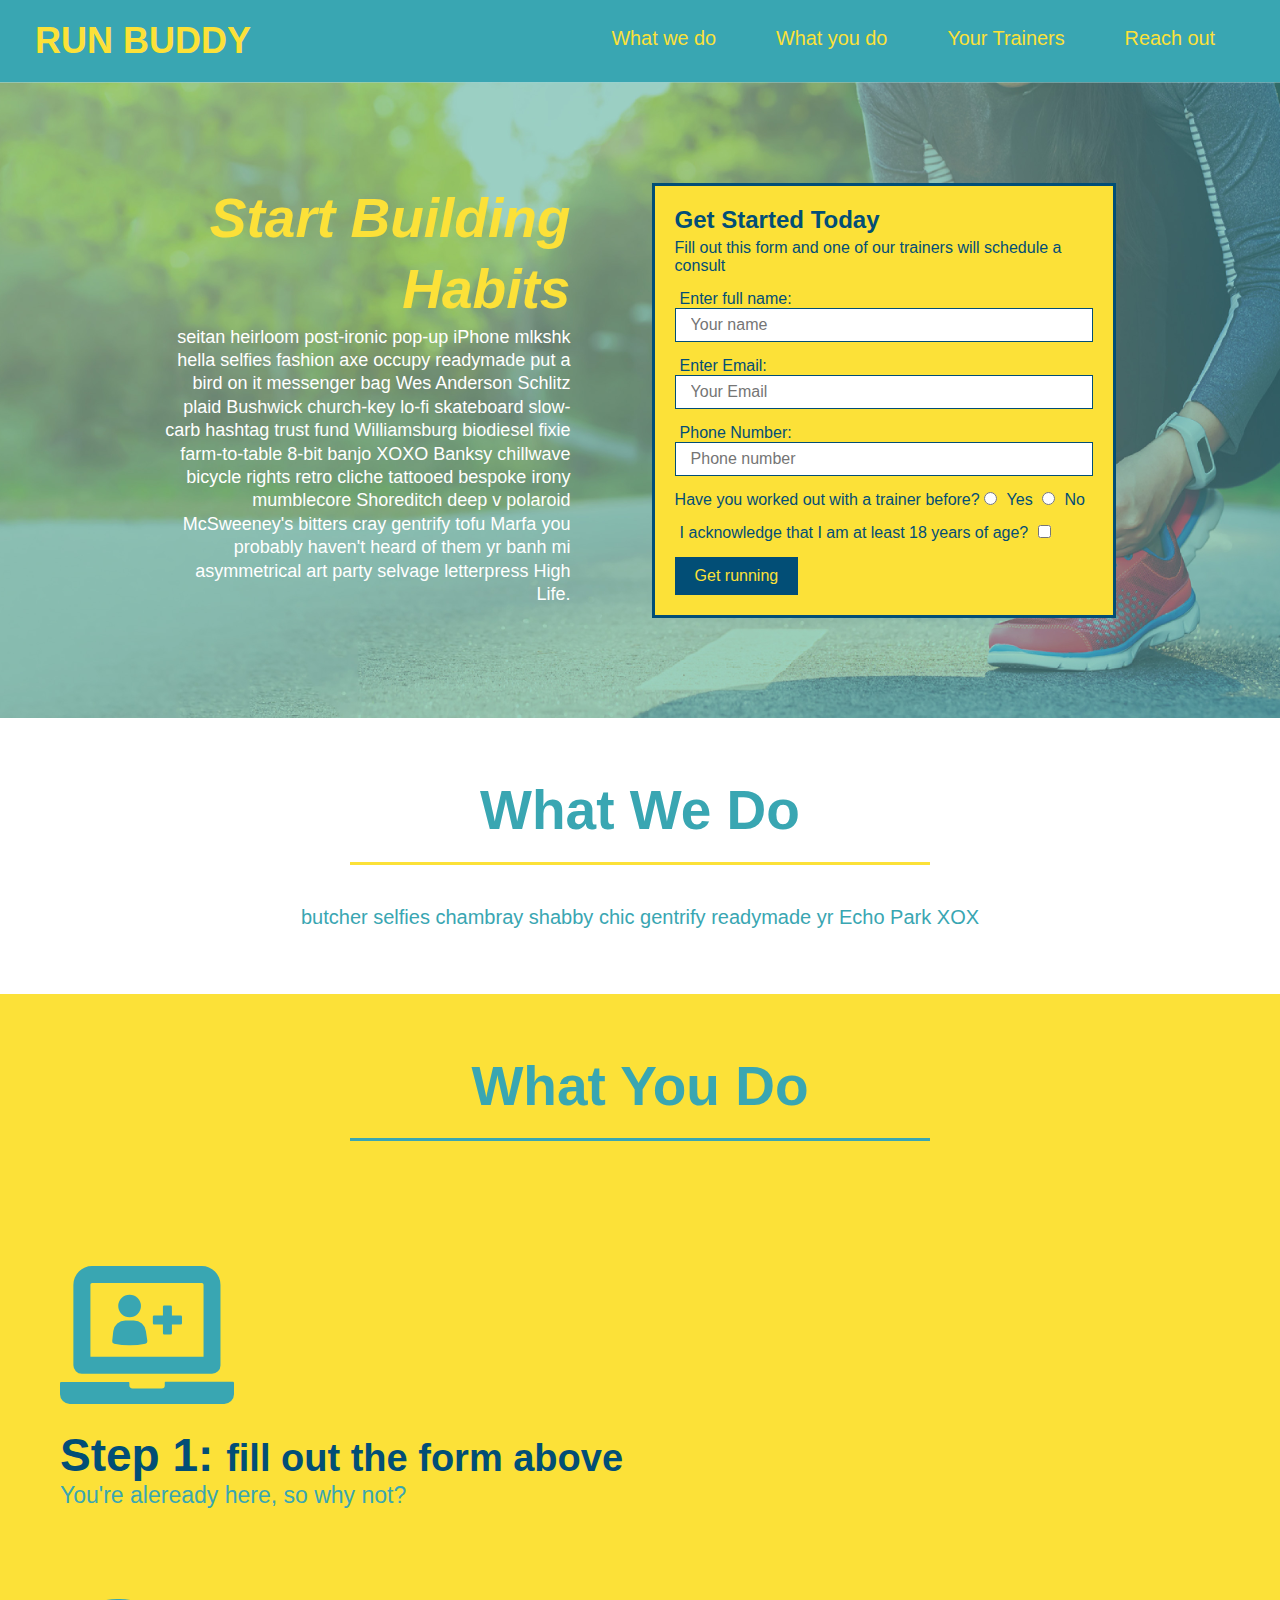
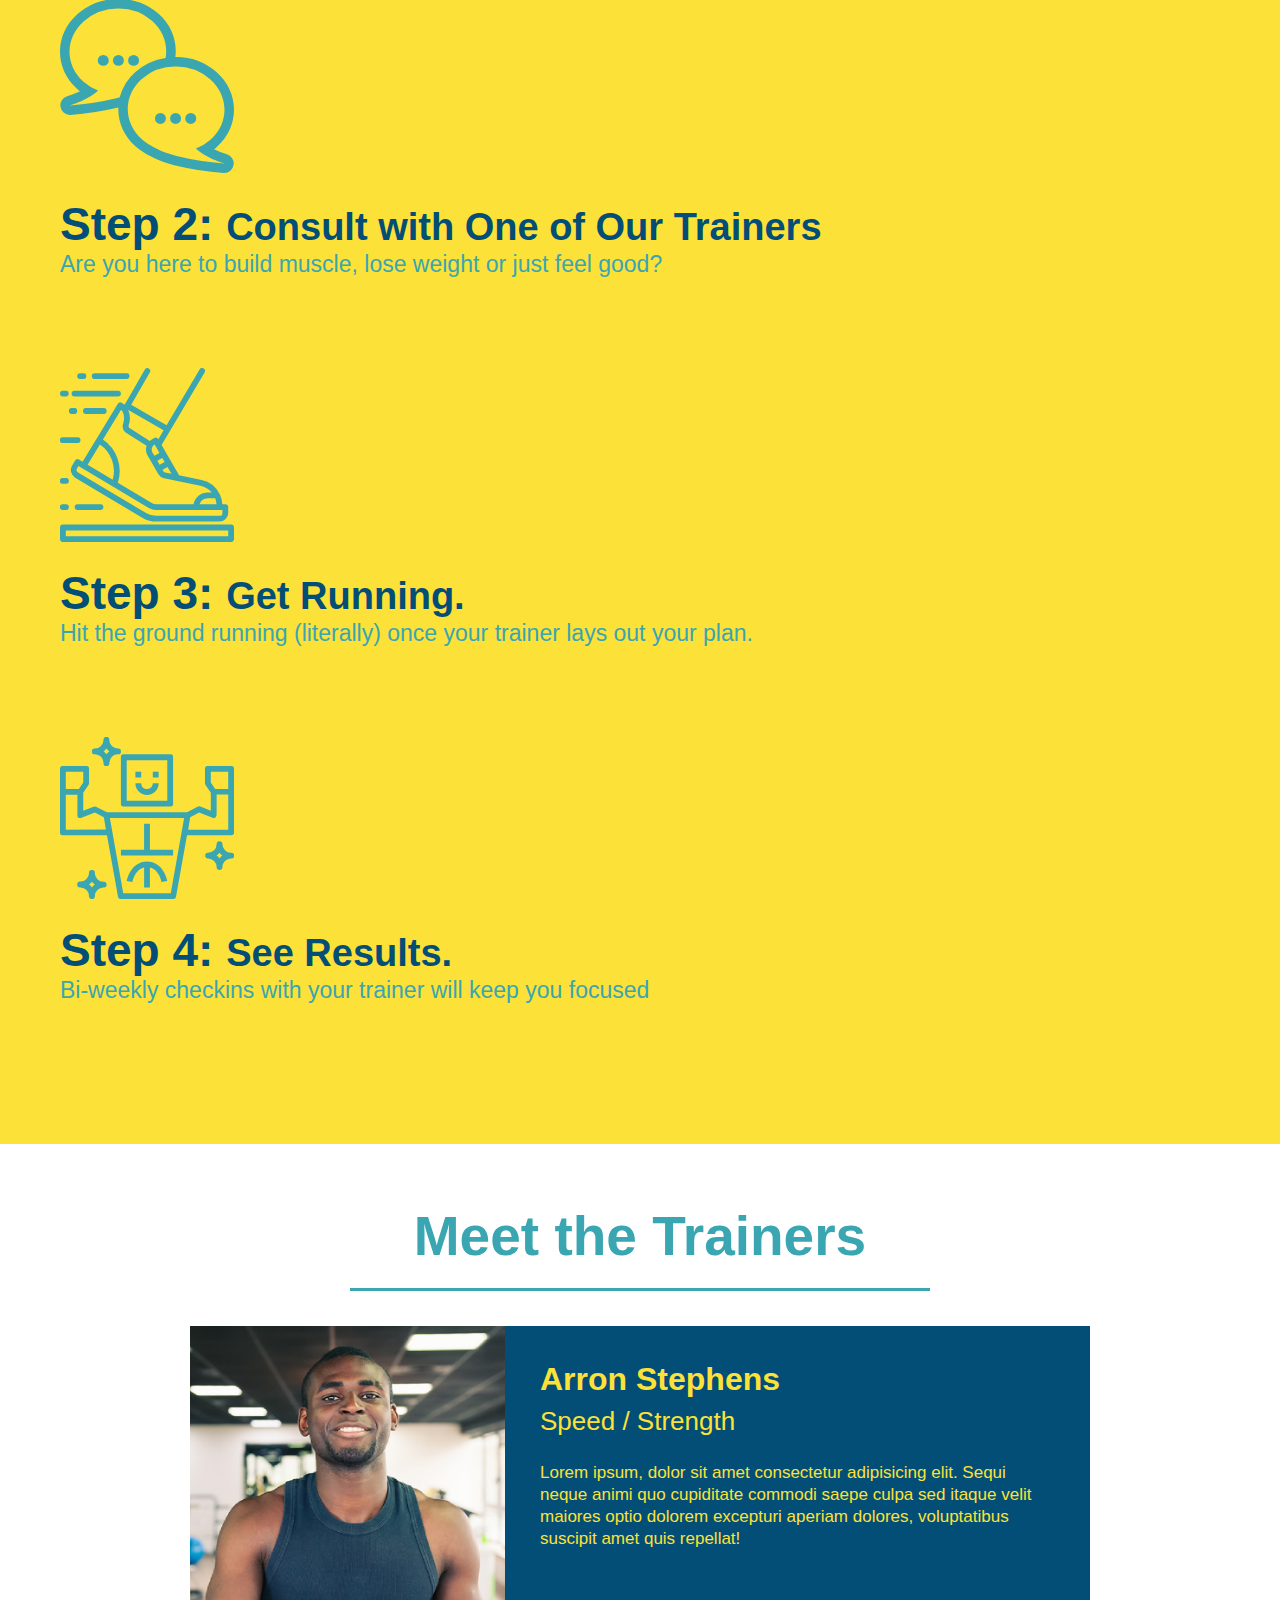
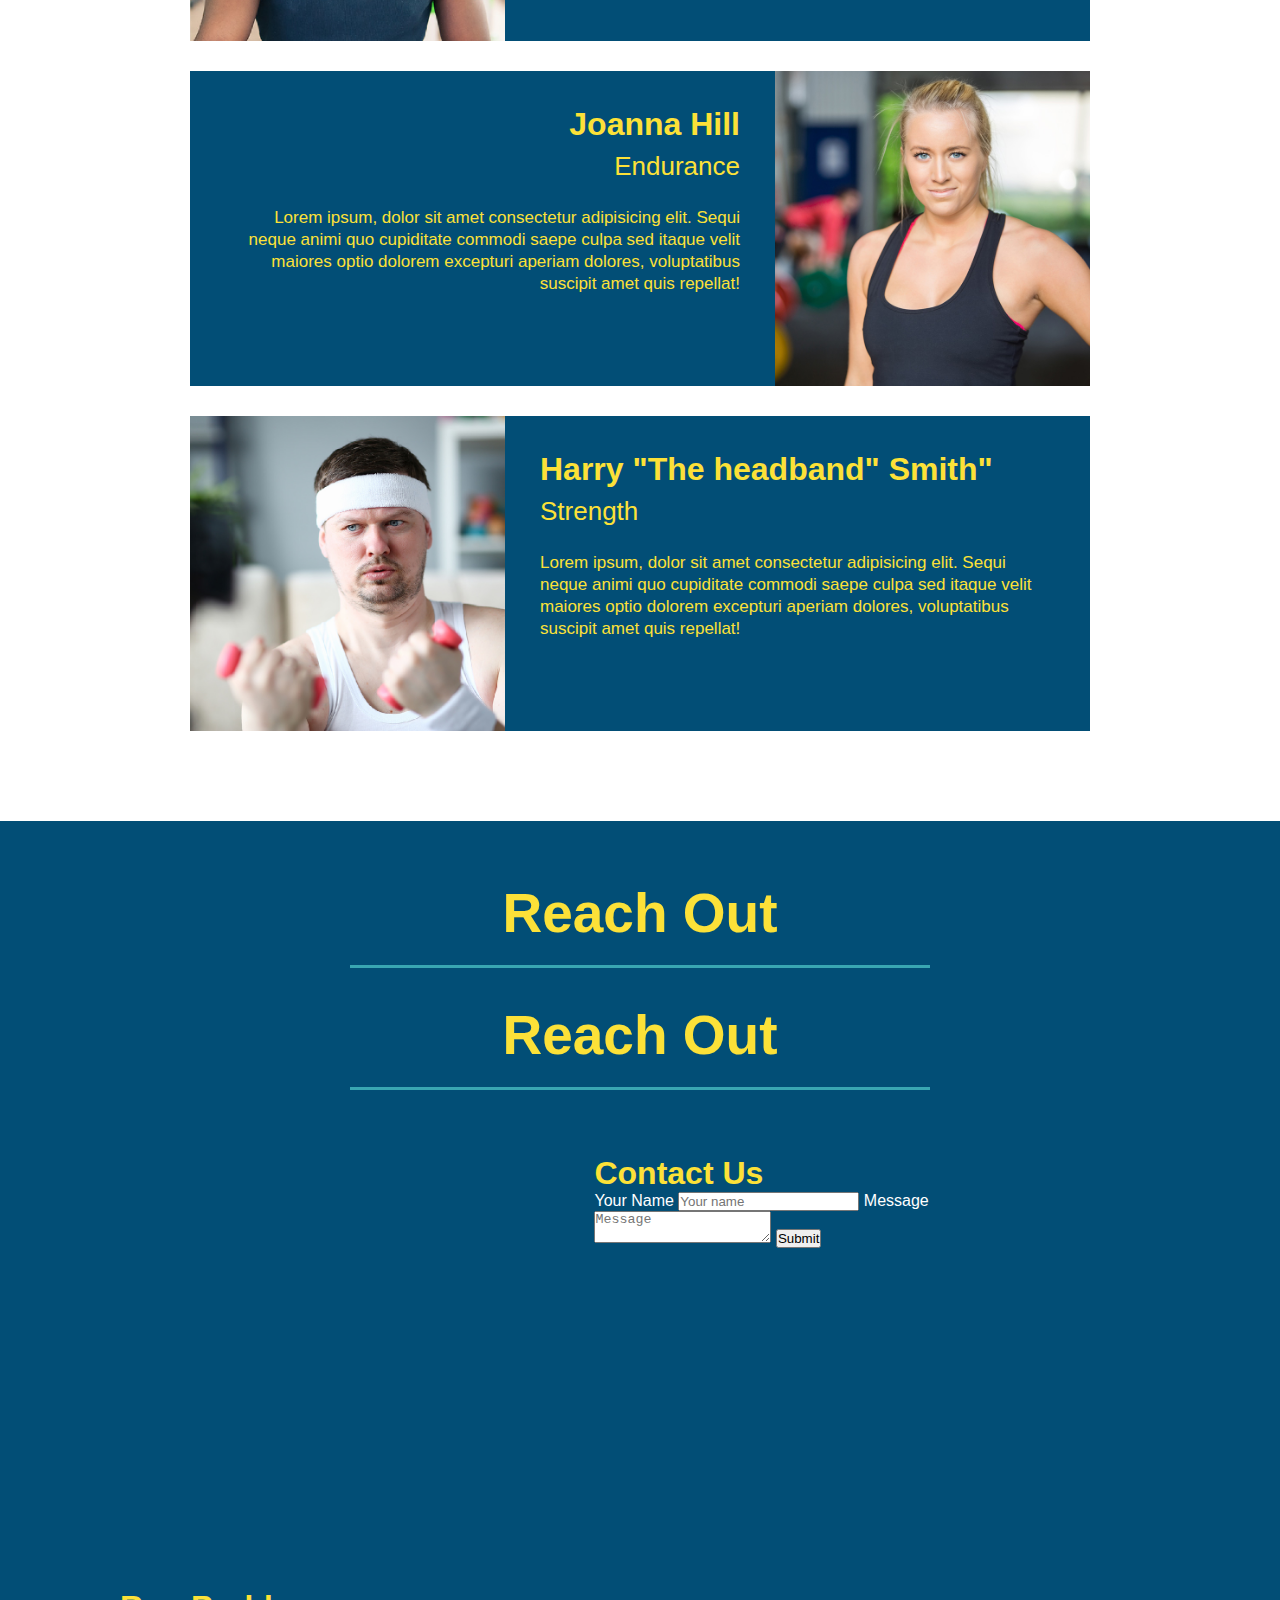
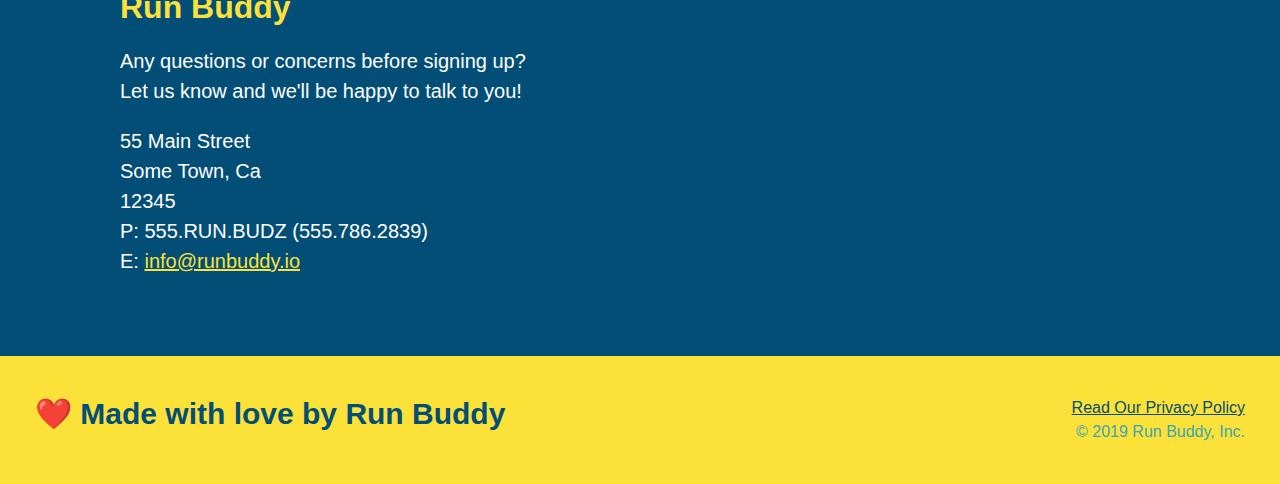
==== index.html @ fe04264c "center titles" ====
<!DOCTYPE html>
<html lang="en">

<head>
    <meta charset="UTF-8" />
    <title>Run Buddy</title>
    <link rel="stylesheet" href="./assets/css/style.css">
</head>

<body>
    <header>
        <h1>
            <a href="/">RUN BUDDY</a>
        </h1>
        <nav>
            <ul>
                <li>
                    <a href="#what-we-do">What we do</a>
                </li>
                <li>
                    <a href="#what-you-do">What you do</a>
                </li>
                <li>
                    <a href="#your-trainers">Your Trainers</a>
                </li>
                <li>
                    <a href="#reach-out">Reach out</a>
                </li>
            </ul>
        </nav>
    </header>

    <section class="hero">
        <!--Hero/Jumbotron-->
        <div class="hero-cta">
            <h2>Start Building Habits</h2>
            <p>
                seitan heirloom post-ironic pop-up iPhone mlkshk hella selfies fashion axe occupy readymade put a bird
                on it messenger bag Wes Anderson Schlitz plaid Bushwick church-key lo-fi skateboard slow-carb hashtag
                trust fund Williamsburg biodiesel fixie farm-to-table 8-bit banjo XOXO Banksy chillwave bicycle rights
                retro cliche tattooed bespoke irony mumblecore Shoreditch deep v polaroid McSweeney's bitters cray
                gentrify tofu Marfa you probably haven't heard of them yr banh mi asymmetrical art party selvage
                letterpress High Life.
            </p>
        </div>

        <div class="hero-form">
            <h3>Get Started Today</h3>
            <p>Fill out this form and one of our trainers will schedule a consult</p>
            <form>
                <label for="name">Enter full name:</label>
                <input type="text" placeholder="Your name" name="name" id="name" class="form-input" />
                <label for="email">Enter Email:</label>
                <input type="email" placeholder="Your Email" name="email" id="email" class="form-input" />
                <label for="phone">Phone Number:</label>
                <input type="tel" placeholder="Phone number" name="phone" id="phone" class="form-input" />
                <p>
                    Have you worked out with a trainer before?
                    <input type="radio" name="trainer-confirm" id="trainer-yes" />
                    <label for="trainer-yes">Yes</label>
                    <input type="radio" name="trainer-confirm" id="trainer-no">
                    <label for="trainer-no">No</label>
                </p>
                <p>
                    <label for="checkbox">I acknowledge that I am at least 18 years of age?</label>
                    <input type="checkbox" name="age-confirm" id="checkbox">
                </p>
                <button type="submit">Get running</button>
            </form>
        </div>
    </section>
    <!--end hero-->

    <section id="what-we-do" class="intro">
        <div class="flex-row">
            <h2 class="section-title primary-border">
                What We Do
            </h2>
        </div>
        <div class="flex-row">
            <p>
                butcher selfies chambray shabby chic gentrify readymade yr Echo Park XOX
            </p>
        </div>
    </section>

    <section id="what-you-do" class="steps">
        <div class="flex-row">
            <h2 class="section-title secondary-border">
                What You Do
            </h2>
        </div>
        <div>
            <!--insert image-->
            <img src="./assets/images/step-1.svg" alt="">
            <h3>Step 1: <span>fill out the form above</span></h3>
            <p>You're aleready here, so why not?</p>
        </div>

        <div>
            <img src="./assets/images/step-2.svg" alt="">
            <h3>Step 2: <span>Consult with One of Our Trainers</span></h3>
            <p>Are you here to build muscle, lose weight or just feel good?</p>
        </div>

        <div>
            <img src="./assets/images/step-3.svg" alt="">
            <h3>Step 3: <span>Get Running.</span></h3>
            <p>Hit the ground running (literally) once your trainer lays out your plan.</p>
        </div>

        <div>
            <img src="./assets/images/step-4.svg" alt="">
            <h3>Step 4: <span>See Results.</span></h3>
            <p>Bi-weekly checkins with your trainer will keep you focused</p>
        </div>
    </section>

    <section id="your-trainers" class="trainers">
        <div class="flex-row">
            <h2 class="section-title primary border">
                Meet the Trainers
            </h2>
        </div>

        <article class="trainer">
            <img src="./assets/images/trainer-1.jpg" alt="Arron Stephens in his workout">
            <div class="trainer-bio text-left">
                <h3>Arron Stephens</h3>
                <h4>Speed / Strength</h4>
                <p>
                    Lorem ipsum, dolor sit amet consectetur adipisicing elit. Sequi neque animi quo cupiditate commodi
                    saepe culpa sed
                    itaque velit maiores optio dolorem excepturi aperiam dolores, voluptatibus suscipit amet quis
                    repellat!
                </p>
            </div>
        </article>

        <article class="trainer">
            <div class="trainer-bio text-right">
                <h3>Joanna Hill</h3>
                <h4>Endurance</h4>
                <p>
                    Lorem ipsum, dolor sit amet consectetur adipisicing elit. Sequi neque animi quo cupiditate commodi
                    saepe culpa sed
                    itaque velit maiores optio dolorem excepturi aperiam dolores, voluptatibus suscipit amet quis
                    repellat!
                </p>
            </div>
            <img src="./assets/images/trainer-2.jpg" alt="Joanna Gill cooling of after workout">
        </article>

        <article class="trainer">
            <img src="./assets/images/trainer-3.jpg"
                alt="Harry Smith wearing a headband and comically small pink weight">
            <div class="trainer-bio text-left">
                <h3>Harry "The headband" Smith"</h3>
                <h4>Strength</h4>
                <p>
                    Lorem ipsum, dolor sit amet consectetur adipisicing elit. Sequi neque animi quo cupiditate
                    commodi
                    saepe culpa sed
                    itaque velit maiores optio dolorem excepturi aperiam dolores, voluptatibus suscipit amet quis
                    repellat!
                </p>
            </div>
        </article>
    </section>

    <section id="reach-out" class="contact">
        <div class="flex-row">
            <h2 class="section-title secondary-border">
                Reach Out
            </h2>
        </div>
        <h2 class="section-title secondary-border">
            Reach Out
        </h2>
        <div class="contact-info">
            <div>
                <iframe
                    src="https://www.google.com/maps/embed?pb=!1m18!1m12!1m3!1d92212.22225716332!2d-79.7192319021561!3d43.75973925792595!2m3!1f0!2f0!3f0!3m2!1i1024!2i768!4f13.1!3m3!1m2!1s0x882b3de423425cf1%3A0x78ed4319f3c32f8a!2sBramalea%20City%20Centre!5e0!3m2!1sen!2sca!4v1645462551527!5m2!1sen!2sca"
                    width="600" height="450" style="border:0;" allowfullscreen="" loading="lazy"></iframe>
            </div>
            <div>
                <h3>Contact Us</h3>
                <form>
                    <label for="contact-name">Your Name</label>
                    <input type="text" id="contact-name" placeholder="Your name">
                    <label for="contact-message">Message</label>
                    <textarea type="text" id="contact-message" placeholder="Message"></textarea>
                    <button type="submit">Submit</button>
                </form>
            </div>

            <div class="contact-info">
                <h3>Run Buddy</h3>
                <p>
                    Any questions or concerns before signing up?
                    <br />
                    Let us know and we'll be happy to talk to you!
                </p>
                <address>
                    55 Main Street <br />
                    Some Town, Ca <br />
                    12345 <br />
                    P: 555.RUN.BUDZ (555.786.2839) <br />
                    E: <a href="mailto:info@runbuddy.io">info@runbuddy.io</a>
                </address>
            </div>
        </div>
    </section>

    <footer>
        <h2>❤️ Made with love by Run Buddy</h2>
        <div>
            <a href="./privacy-policy.html">Read Our Privacy Policy</a><br />
            &copy; 2019 Run Buddy, Inc.
        </div>
    </footer>
</body>

</html>
---- assets/css/style.css ----
* {
    margin: 0;
    padding: 0;
    box-sizing: border-box;
}
body {
    color:#39a6b2;
    font-family: Helvetica, Arial, sans-serif;
}
/* apply styles to <header> */

header {
    padding: 20px 35px;
    background-color: #39a6b2;
    display: flex;
    justify-content: space-between;
    flex-wrap: wrap;
}

header h1 {
    font-weight: bold;
    font-size: 36px;
    color: #fce138;
    margin: 0;
}

header a {
    text-decoration:none;
    color: #fce138 ;
}

header nav {
    margin: 7px 0 ;
}

header nav ul {
    display: flex;
    flex-wrap: wrap;
    justify-content: space-between;
    align-items: center;
    list-style: none;
}

header nav ul li a {
    margin: 0 30px;
    font-weight: lighter;
    font-size: 1.55vw
}

footer {
    background-color: #fce138;
    width: 100%;
    padding: 40px 35px;
    display: flex;
    justify-content: space-between;
    flex-wrap: wrap;
}

footer h2 {
    color: #024e76;
    font-size: 30px;
    margin: 0;
}

footer div {
    line-height: 1.5;
    text-align: right;
}

footer a {
    color: #024e76
}

section {
    padding: 60px;
}

/* hero style start*/

.hero {
    background-image: url("../images/hero-bg.jpg");
    background-size: cover;
    background-position: center;
    display: flex;
    justify-content: center;
    flex-wrap: wrap;
}

/* hero style end*/
.hero-cta {
    width: 35%;
    text-align: right;
    margin: 3.5%;
    color: #fff;
    font-size: 18px;
    line-height: 1.3;
}

.hero-cta h2 {
    font-style: italic;
    font-size: 55px;
    color: #fce138;
}

.hero-form {
    background-color: #fce138;
    padding: 20px;
    color: #024e76;
    border: solid 3px #024e76;
    width: 40%;
    margin: 3.5%;
}

.hero-form h3 {
    font-size: 24px;
    margin: 0px;
}

.hero-form p {
    margin: 5px 0 15px 0;
}

.form-input {
    border: 1px solid #024e76;
    display: block;
    padding: 7px 15px;
    font-size: 16px;
    color: #024e76;
    width: 100%;
    margin-bottom: 15px;
}

.hero-form label {
    margin: 0 5px;
}

.hero-form button {
    color: #fce138;
    background-color: #024e76;
    border: none;
    padding: 10px 20px;
    font-size: 16px;
}


.intro p {
    line-height: 1.7;
    color: #39a6b2;
    width: 80%;
    font-size: 20px;
    margin: 0 auto;
    text-align: center;
}

.steps {
    background: #fce138;
}

.section-title {
    font-size: 55px;
    border-bottom: 3px solid;
    padding-bottom: 20px;
    text-align: center;
    margin: 0 auto 35px auto;
    width: 50%;
}

.primary-border {
    border-color: #fce138;
}

.secondary-border {
    border-color: #39a6b2;
}

.steps div {
    margin-bottom: 80px;
}

.steps img {
    width: 15%;
    margin: 10px 0;
}

.steps h3 {
    color:#024e76;
    font-size: 46px;
    margin-top: 10px;
}

.steps p {
    color: #39a6b2;
    font-size: 23px;
}

.steps span {
    font-size: 38px
}

.trainers {
}

.trainer {
    width: 900px;
    margin: 0 auto 30px auto;
    background: #024e76;
    color: #fce138;
    overflow: auto;
}

.trainer img {
    width: 35%;
    float: left;
}

.trainer-bio {
    padding: 35px;
    float: left;
    width: 65%;
}

.text-left {
    text-align: left;
}

.text-right {
    text-align: right;
}

.trainer-bio h3 {
    font-size: 32px;
    margin-bottom: 8px;
}
.trainer-bio h4 {
    font-weight: lighter;
    font-size: 26px;
    margin-bottom: 25px;
}

.trainer-bio p {
    font-size: 17px;
    line-height: 1.3;
}

.contact {
    background: #024e76;
}

.contact h2 {
    color: #fce138;
}

.contact-info iframe {
    width: 400px;
    height: 400px;
}

.contact-info div {
   display: inline-block;
   width: 410px;
   color: white;
   margin: 30px 0 0 60px;
   vertical-align: top;
   text-align: left;
   
}

.contact-info h3 {
    color: #fce138;
    font-size: 32px;
}

.contact-info p, .contact-info address {
    line-height: 1.5;
    margin: 20px 0;
    font-size: 20px;
    font-style: normal;
}

.contact-info a {
    color: #fce138;
}

.flex-row {
    display: flex;
}
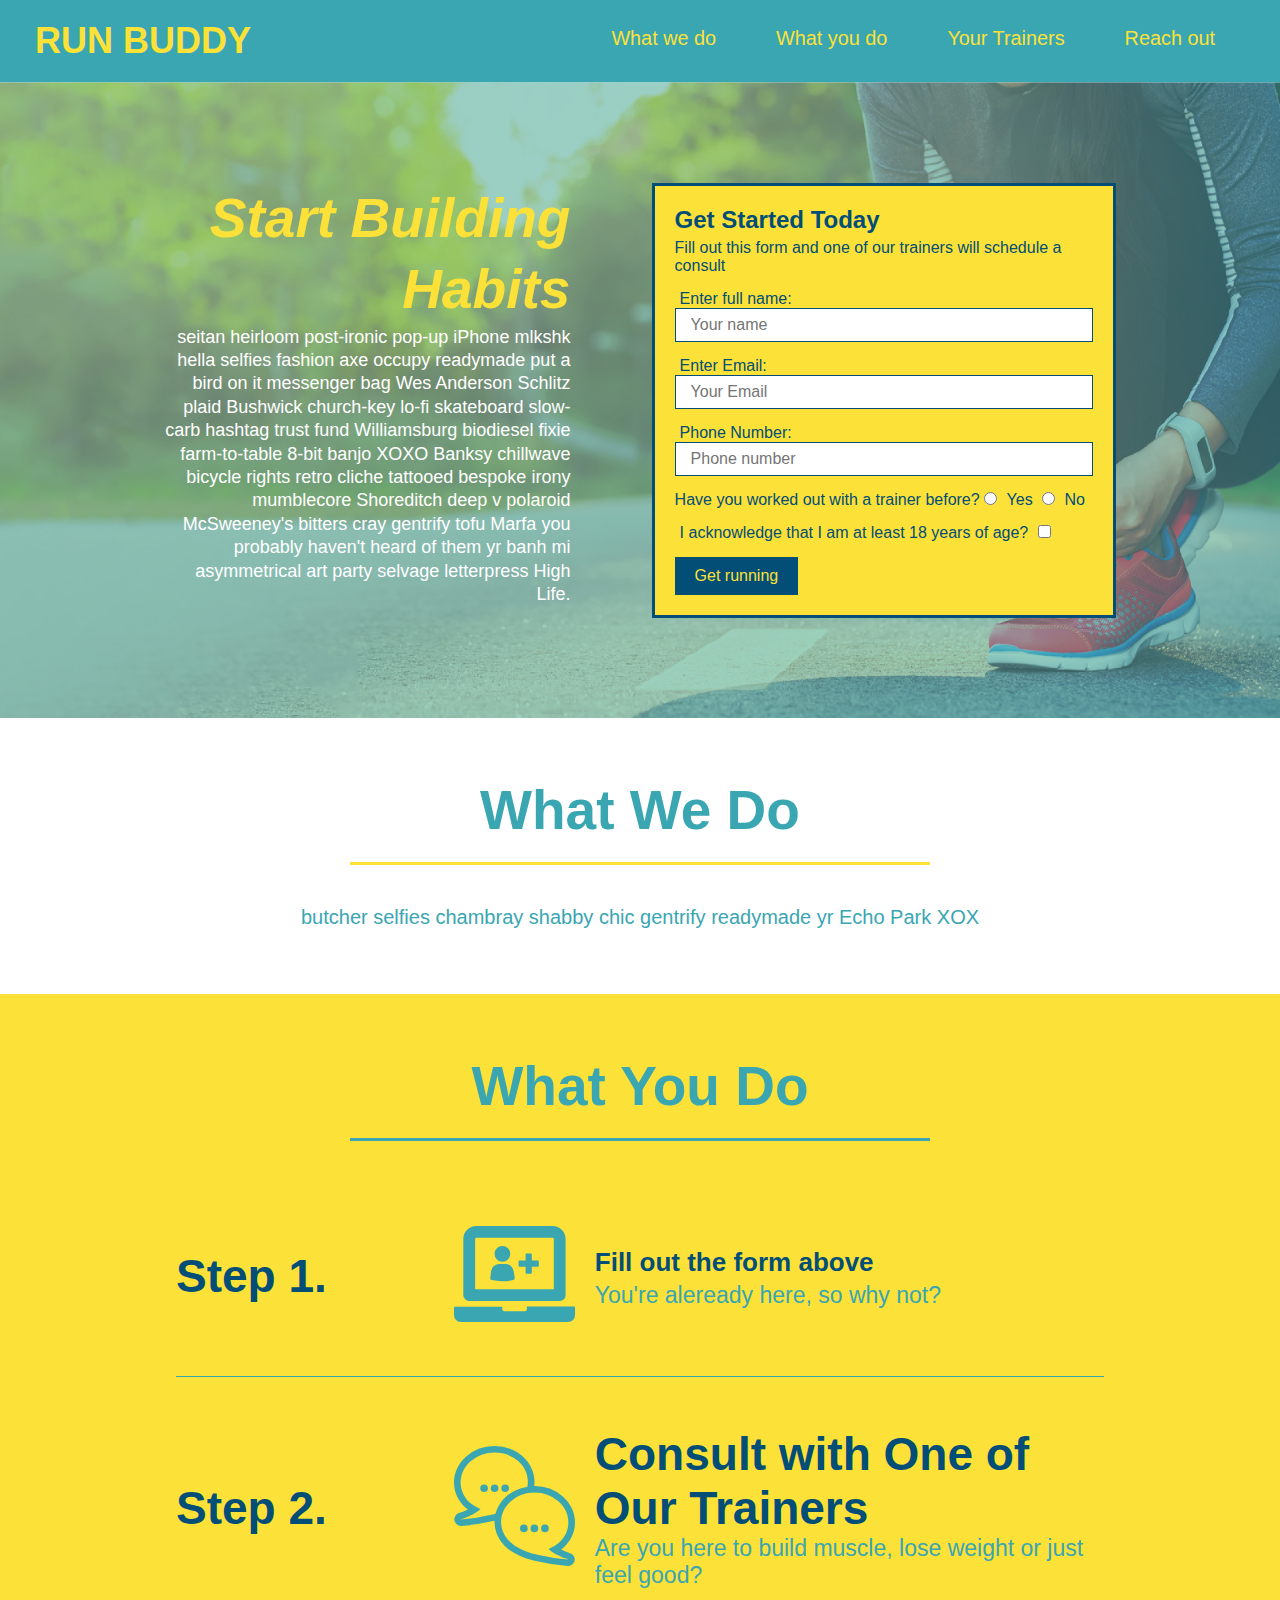
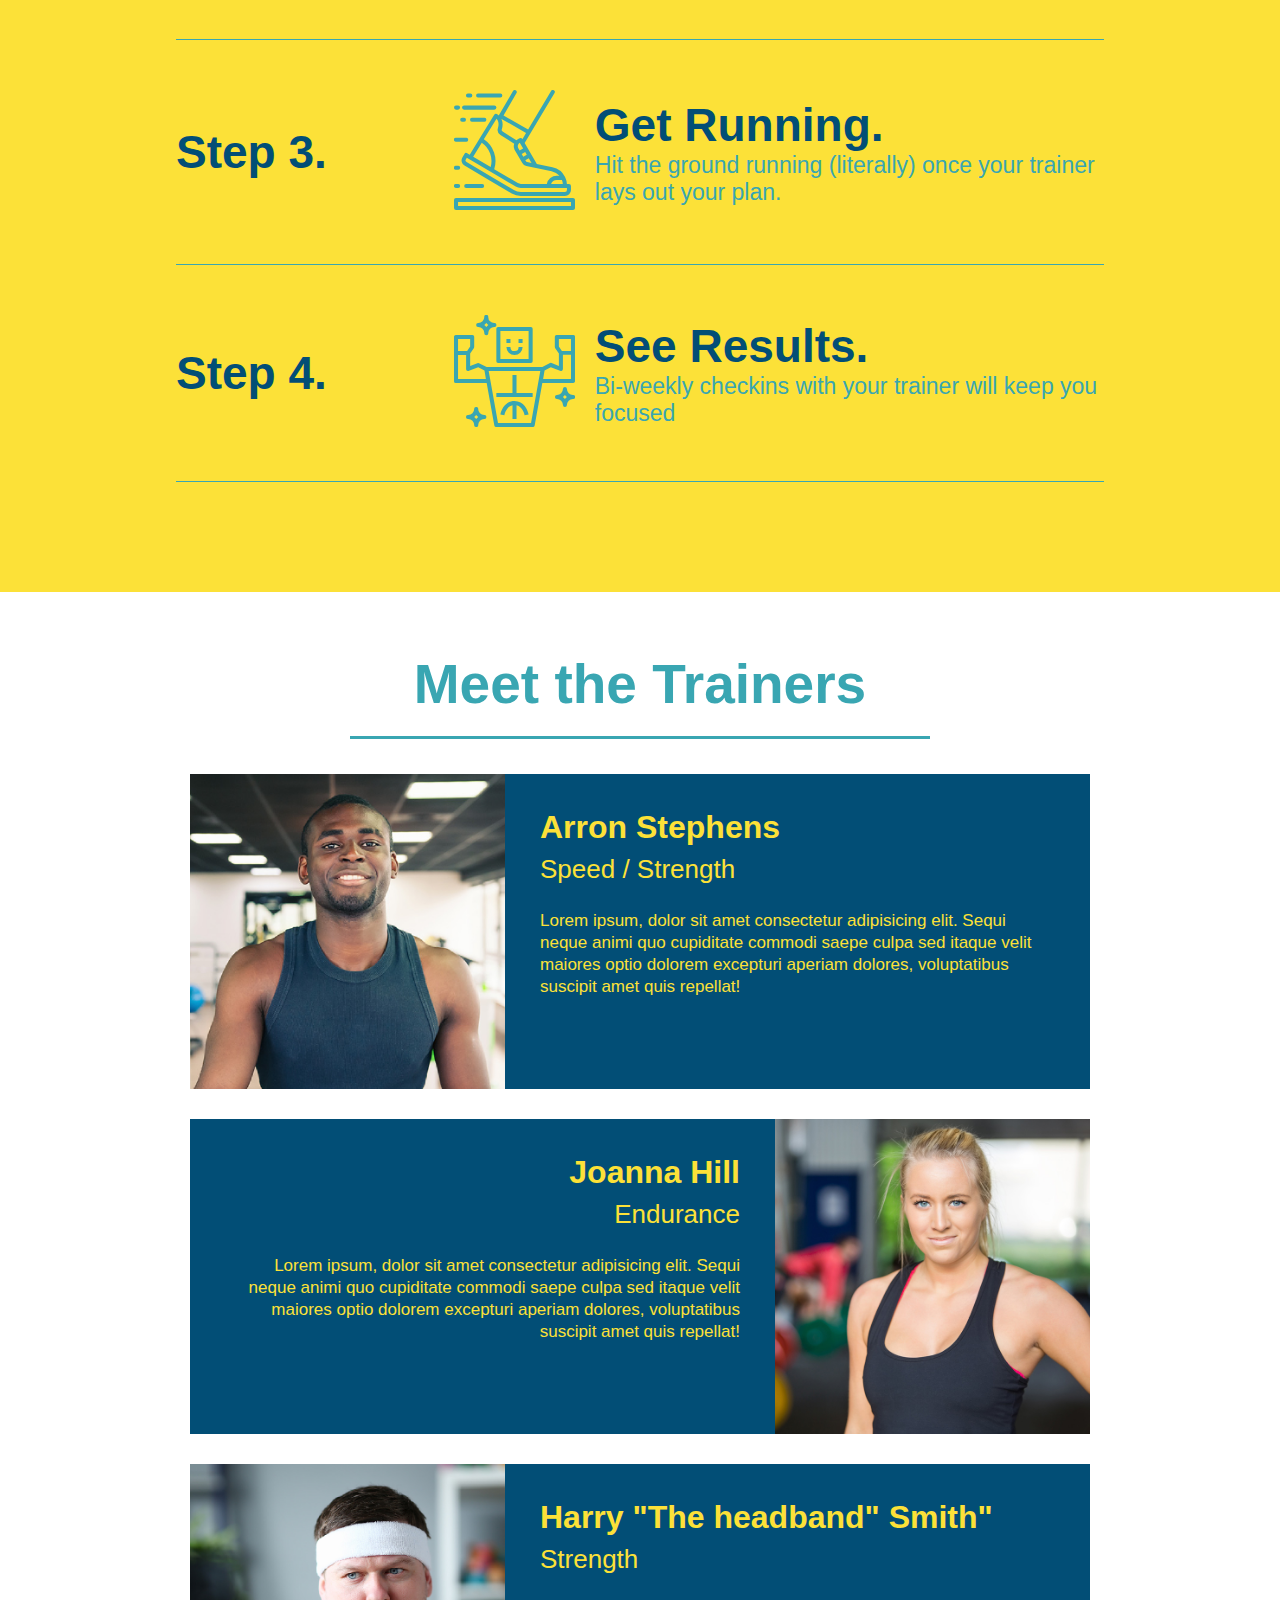
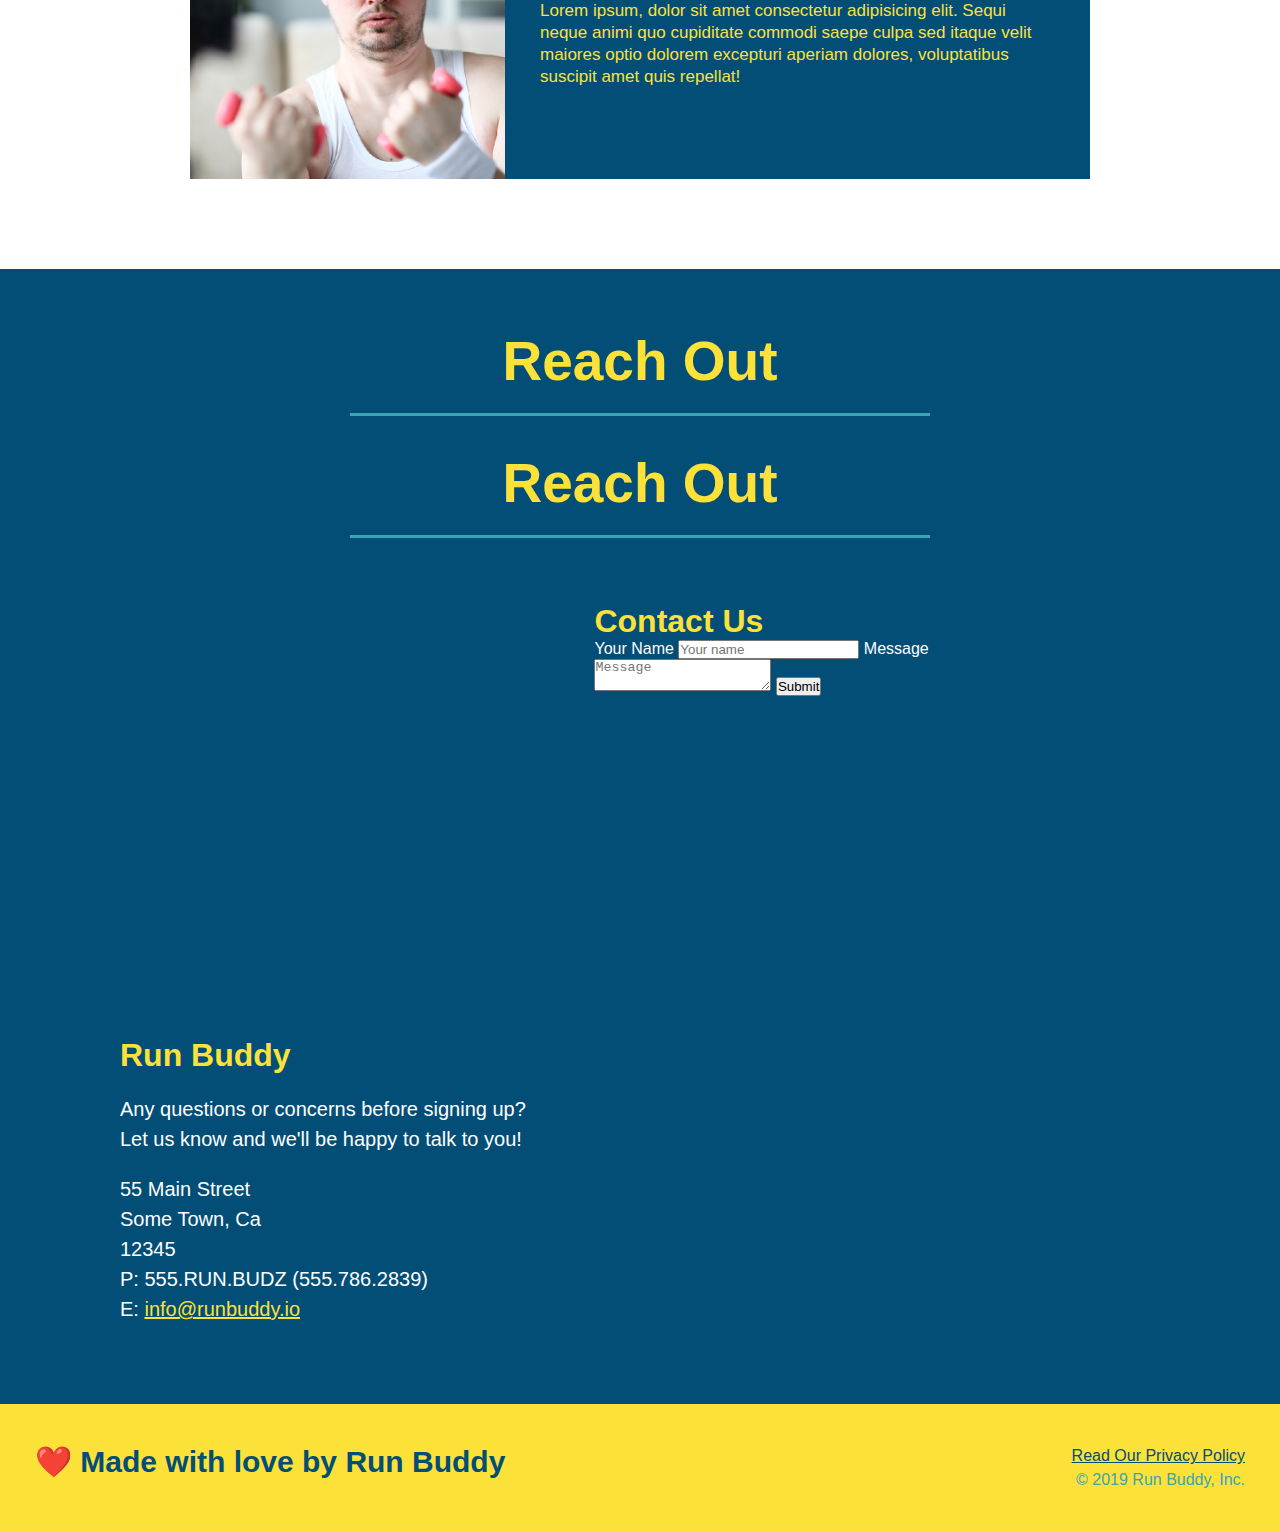
==== commit 9f5c0467: "add flexbox to the steps" ====
--- a/index.html
+++ b/index.html
@@ -90,29 +90,58 @@
                 What You Do
             </h2>
         </div>
-        <div>
-            <!--insert image-->
-            <img src="./assets/images/step-1.svg" alt="">
-            <h3>Step 1: <span>fill out the form above</span></h3>
-            <p>You're aleready here, so why not?</p>
-        </div>
-
-        <div>
-            <img src="./assets/images/step-2.svg" alt="">
-            <h3>Step 2: <span>Consult with One of Our Trainers</span></h3>
-            <p>Are you here to build muscle, lose weight or just feel good?</p>
-        </div>
-
-        <div>
-            <img src="./assets/images/step-3.svg" alt="">
-            <h3>Step 3: <span>Get Running.</span></h3>
-            <p>Hit the ground running (literally) once your trainer lays out your plan.</p>
-        </div>
-
-        <div>
-            <img src="./assets/images/step-4.svg" alt="">
-            <h3>Step 4: <span>See Results.</span></h3>
-            <p>Bi-weekly checkins with your trainer will keep you focused</p>
+        <div class="step">
+            <h3>Step 1.</h3>
+            <div class="step-info">
+                <!--insert image-->
+                <div class="step-img">
+                    <img src="./assets/images/step-1.svg" alt="">
+                </div>
+                <div class="step-text">
+                    <h4>Fill out the form above</h4>
+                    <p>You're aleready here, so why not?</p>
+                </div>
+            </div>
+
+        </div>
+
+        <div class="step">
+            <h3>Step 2.</h3>
+            <div class="step-info">
+                <div class="step-img">
+                    <img src="./assets/images/step-2.svg" alt="">
+                </div>
+                <div class="step-text">
+                    <h3>Consult with One of Our Trainers</h3>
+                    <p>Are you here to build muscle, lose weight or just feel good?</p>
+                </div>
+            </div>
+        </div>
+
+        <div class="step">
+            <h3>Step 3.</h3>
+            <div class="step-info">
+                <div class="step-img">
+                    <img src="./assets/images/step-3.svg" alt="">
+                </div>
+                <div class="step-text">
+                    <h3>Get Running.</h3>
+                    <p>Hit the ground running (literally) once your trainer lays out your plan.</p>
+                </div>
+            </div>
+        </div>
+
+        <div class="step">
+            <h3>Step 4.</h3>
+            <div class="step-info">
+                <div class="step-img">
+                    <img src="./assets/images/step-4.svg" alt="">
+                </div>
+                <div class="step-text">
+                    <h3>See Results.</h3>
+                    <p>Bi-weekly checkins with your trainer will keep you focused</p>
+                </div>
+            </div>
         </div>
     </section>
 
--- a/assets/css/style.css
+++ b/assets/css/style.css
@@ -173,19 +173,21 @@
     border-color: #39a6b2;
 }
 
-.steps div {
-    margin-bottom: 80px;
-}
-
-.steps img {
-    width: 15%;
-    margin: 10px 0;
-}
-
-.steps h3 {
+.step {
+    margin: 50px auto;
+    padding-bottom: 50px;
+    width: 80%;
+    border-bottom: 1px solid #39a6b2;
+    display: flex;
+    flex-wrap: wrap;
+    align-items: center;
+    justify-content: space-between;
+}
+
+.step h3 {
     color:#024e76;
     font-size: 46px;
-    margin-top: 10px;
+    flex: 1 30%;
 }
 
 .steps p {
@@ -193,11 +195,30 @@
     font-size: 23px;
 }
 
-.steps span {
-    font-size: 38px
-}
-
-.trainers {
+.step-text h4 {
+    font-size: 26px;
+    line-height: 1.5;
+    color: #024e76;
+}
+
+.step-text {
+    flex: 12;
+}
+
+.step-info {
+    flex: 2 70%;
+    display: flex;
+    flex-wrap: wrap;
+    align-items: center;
+}
+
+.step-img {
+    flex: 1 12%;
+    margin-right: 20px;
+}
+
+.step-img img {
+    max-width: 100%;
 }
 
 .trainer {
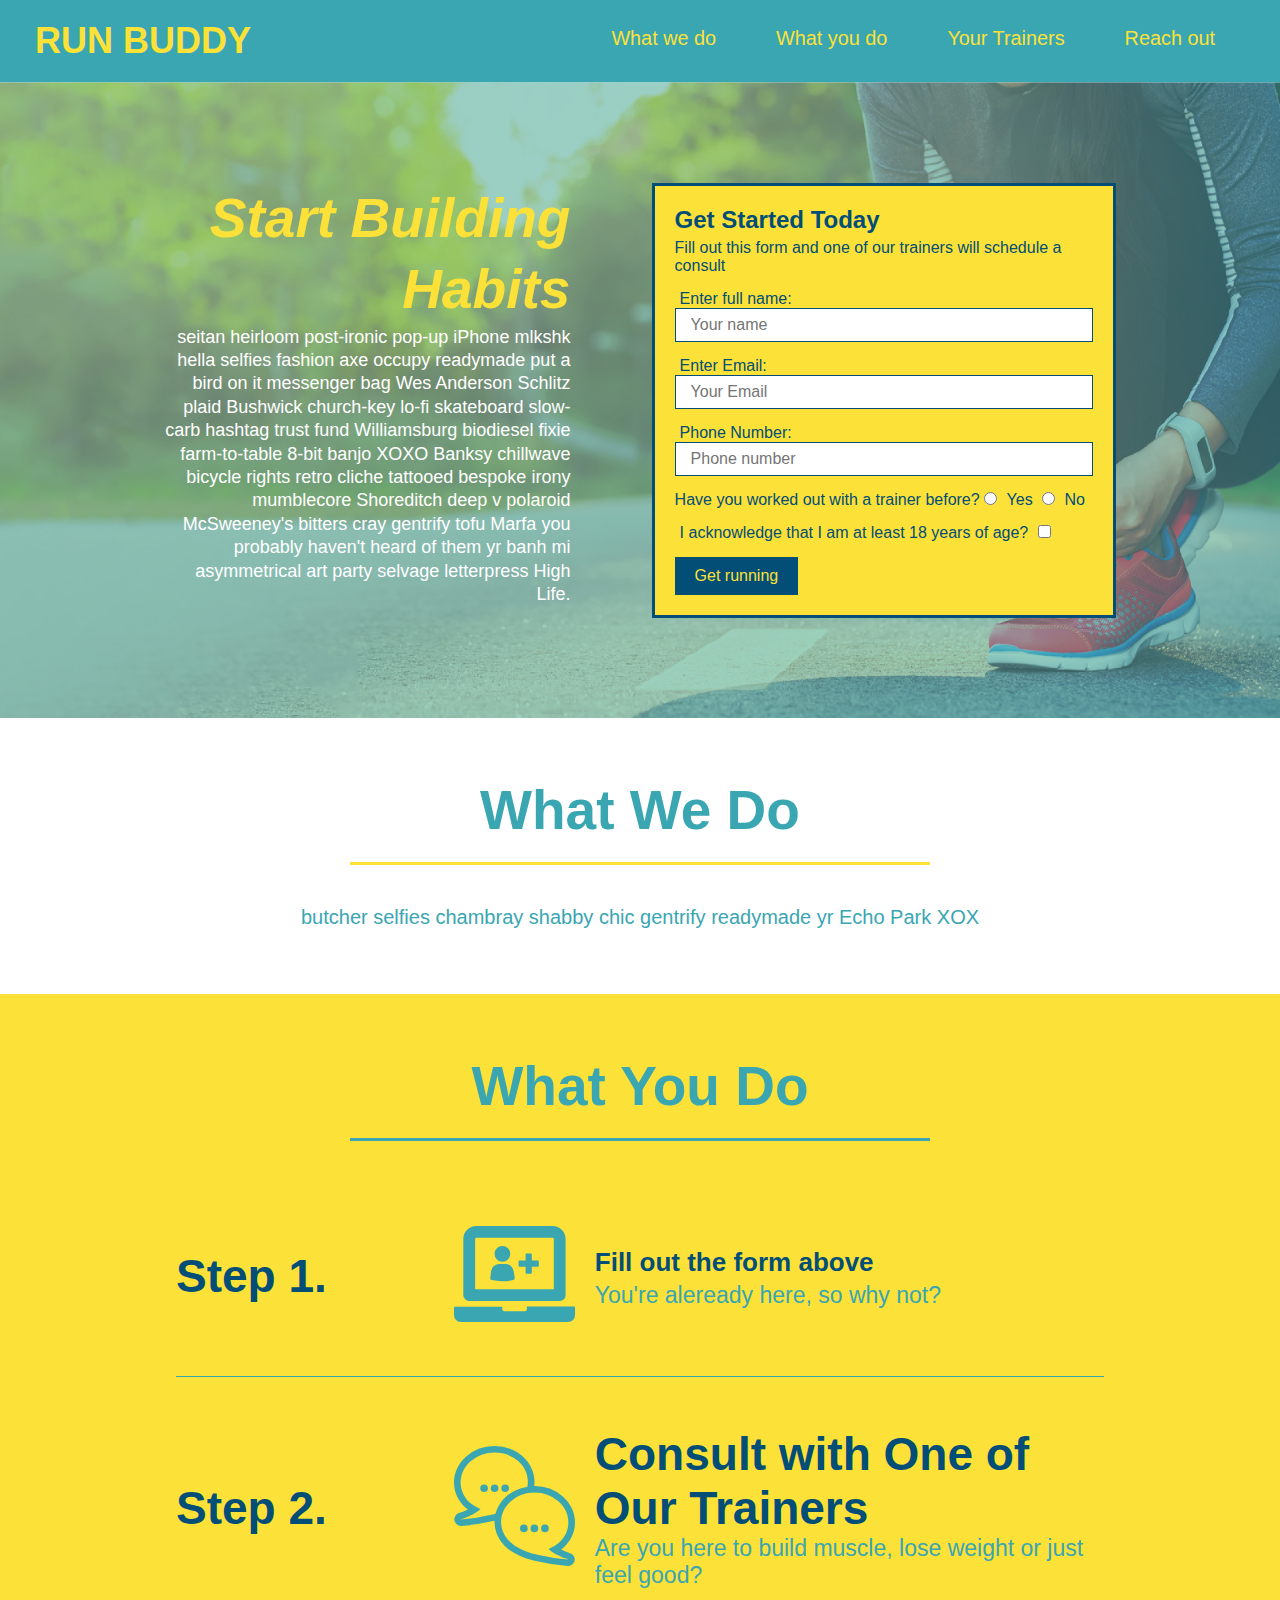
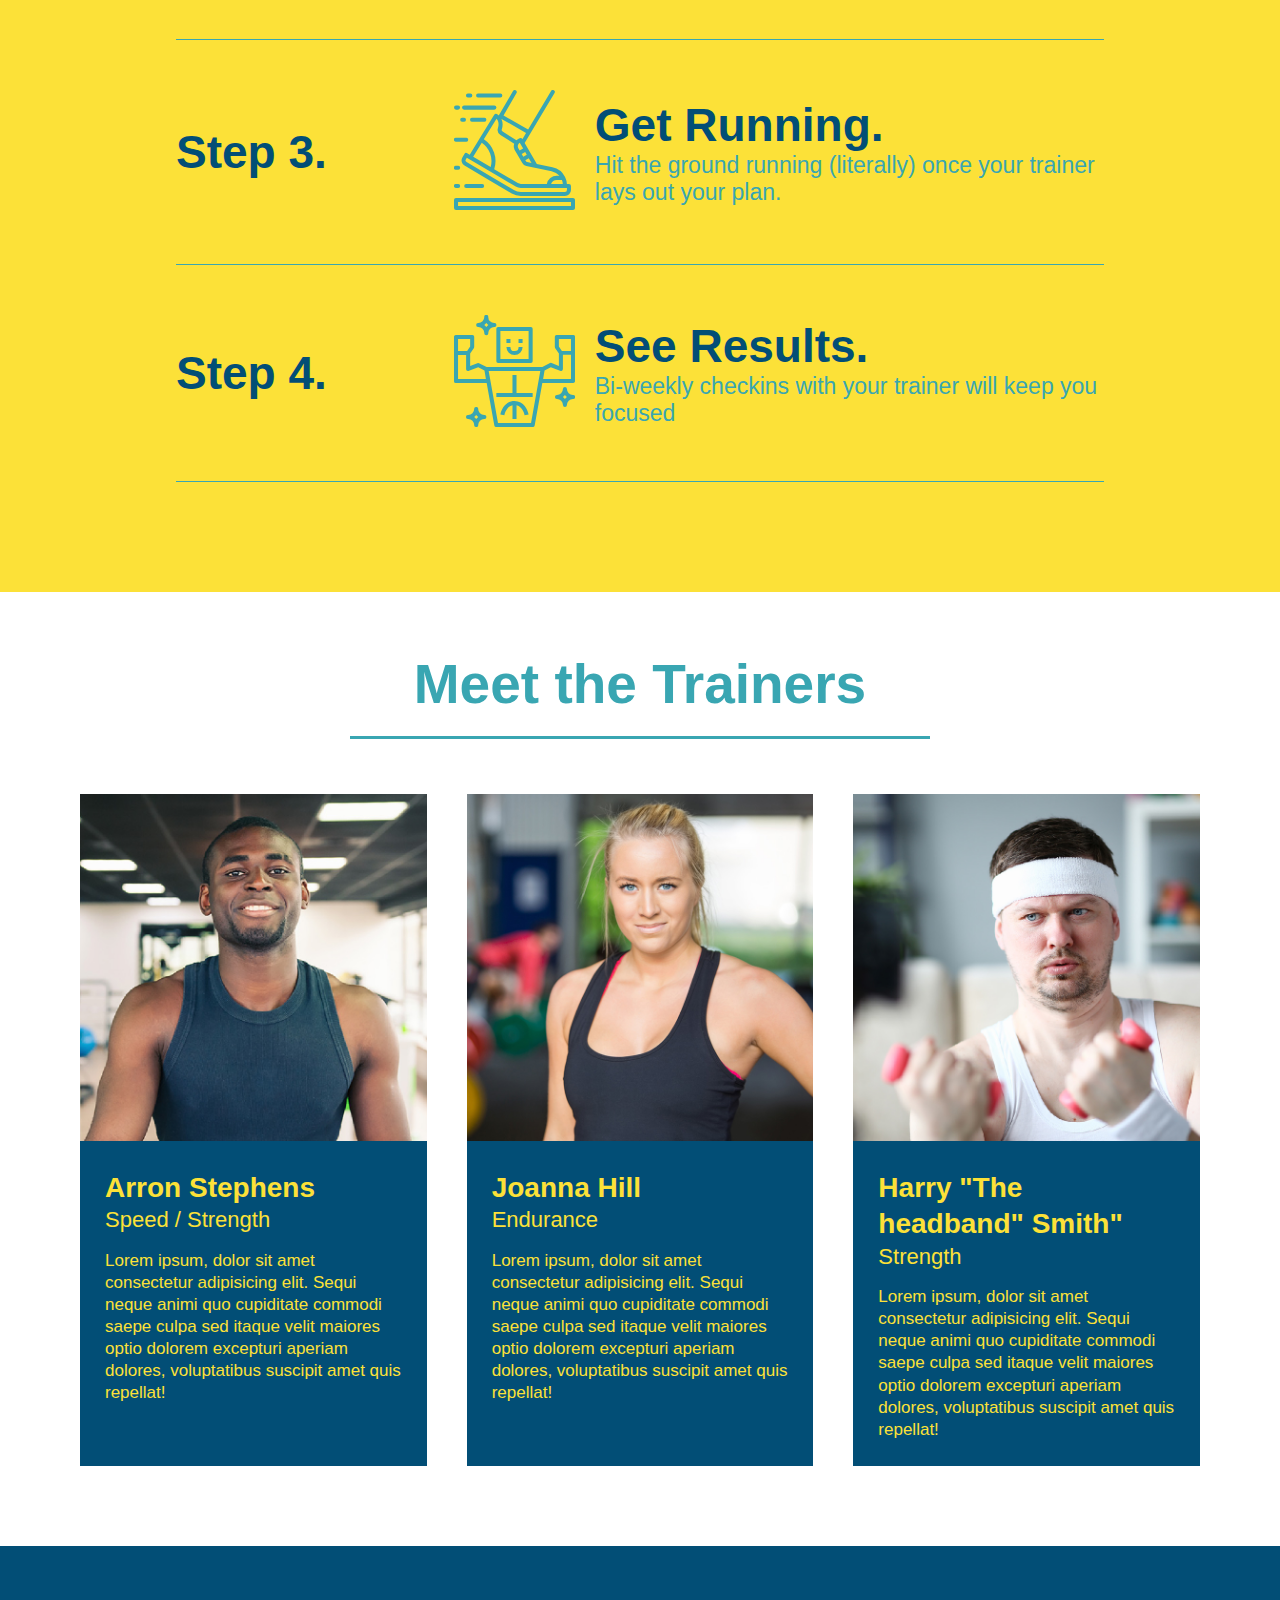
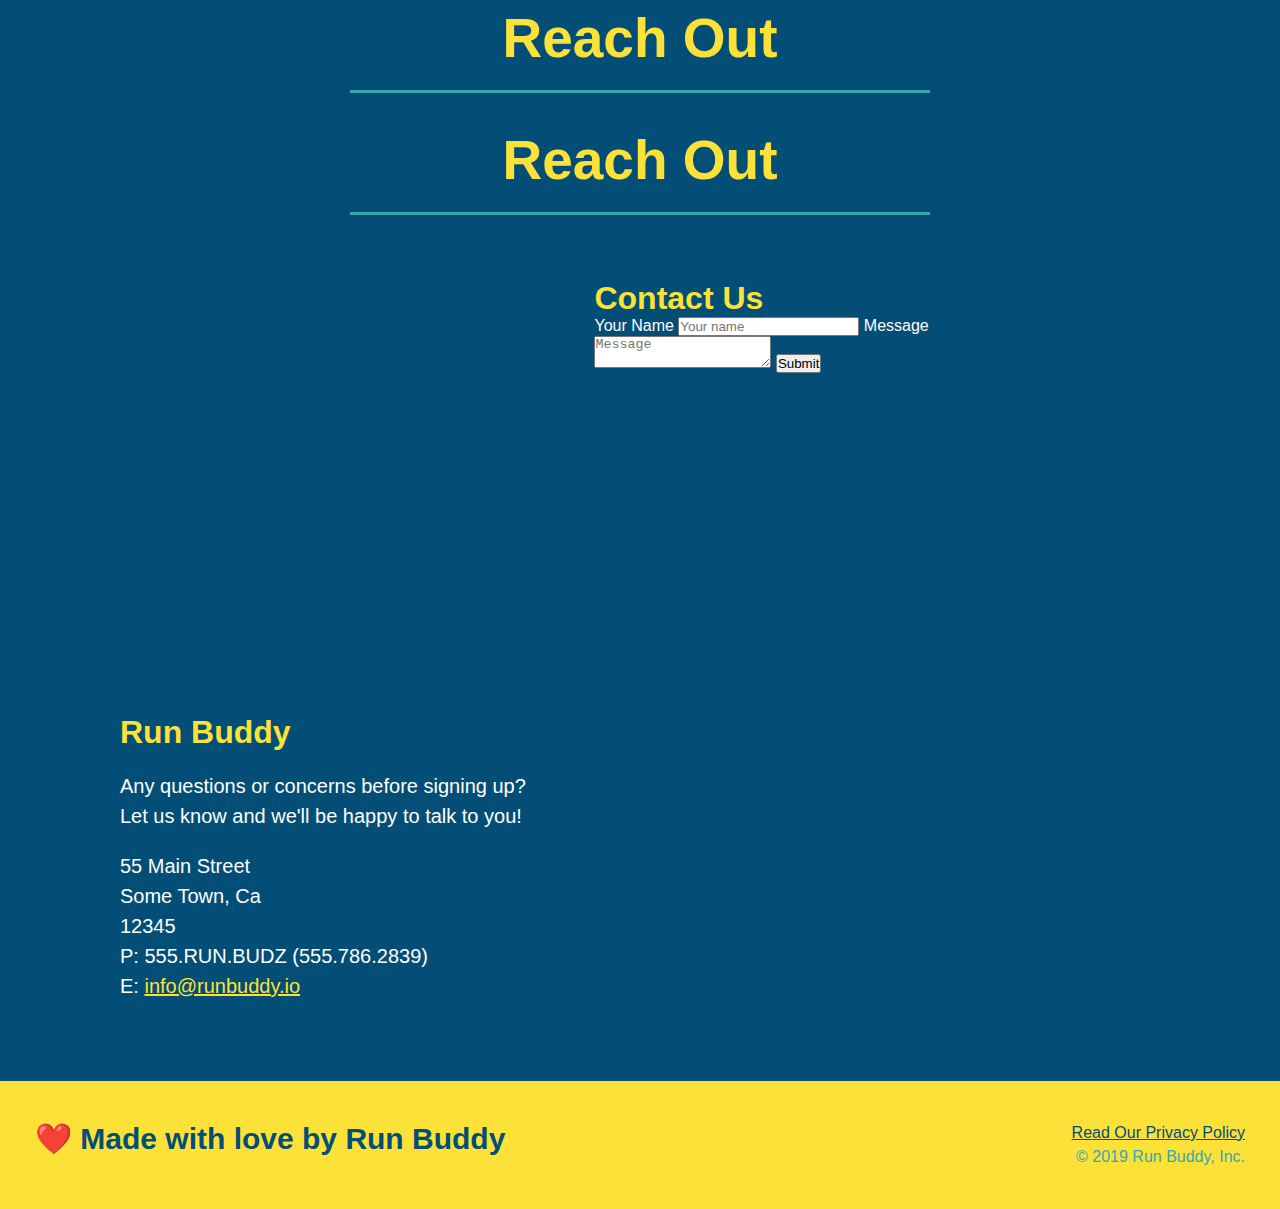
==== commit b4be93e2: "add flexbox to the trainers" ====
--- a/index.html
+++ b/index.html
@@ -145,56 +145,60 @@
         </div>
     </section>
 
-    <section id="your-trainers" class="trainers">
+    <section id="your-trainers">
         <div class="flex-row">
             <h2 class="section-title primary border">
                 Meet the Trainers
             </h2>
         </div>
 
-        <article class="trainer">
-            <img src="./assets/images/trainer-1.jpg" alt="Arron Stephens in his workout">
-            <div class="trainer-bio text-left">
-                <h3>Arron Stephens</h3>
-                <h4>Speed / Strength</h4>
-                <p>
-                    Lorem ipsum, dolor sit amet consectetur adipisicing elit. Sequi neque animi quo cupiditate commodi
-                    saepe culpa sed
-                    itaque velit maiores optio dolorem excepturi aperiam dolores, voluptatibus suscipit amet quis
-                    repellat!
-                </p>
-            </div>
-        </article>
-
-        <article class="trainer">
-            <div class="trainer-bio text-right">
-                <h3>Joanna Hill</h3>
-                <h4>Endurance</h4>
-                <p>
-                    Lorem ipsum, dolor sit amet consectetur adipisicing elit. Sequi neque animi quo cupiditate commodi
-                    saepe culpa sed
-                    itaque velit maiores optio dolorem excepturi aperiam dolores, voluptatibus suscipit amet quis
-                    repellat!
-                </p>
-            </div>
-            <img src="./assets/images/trainer-2.jpg" alt="Joanna Gill cooling of after workout">
-        </article>
-
-        <article class="trainer">
-            <img src="./assets/images/trainer-3.jpg"
-                alt="Harry Smith wearing a headband and comically small pink weight">
-            <div class="trainer-bio text-left">
-                <h3>Harry "The headband" Smith"</h3>
-                <h4>Strength</h4>
-                <p>
-                    Lorem ipsum, dolor sit amet consectetur adipisicing elit. Sequi neque animi quo cupiditate
-                    commodi
-                    saepe culpa sed
-                    itaque velit maiores optio dolorem excepturi aperiam dolores, voluptatibus suscipit amet quis
-                    repellat!
-                </p>
-            </div>
-        </article>
+        <div class="trainers">
+            <article class="trainer">
+                <img src="./assets/images/trainer-1.jpg" alt="Arron Stephens in his workout">
+                <div class="trainer-bio">
+                    <h3 class="trainer-name">Arron Stephens</h3>
+                    <h4 class="trainer-role">Speed / Strength</h4>
+                    <p>
+                        Lorem ipsum, dolor sit amet consectetur adipisicing elit. Sequi neque animi quo cupiditate
+                        commodi
+                        saepe culpa sed
+                        itaque velit maiores optio dolorem excepturi aperiam dolores, voluptatibus suscipit amet quis
+                        repellat!
+                    </p>
+                </div>
+            </article>
+
+            <article class="trainer">
+                <img src="./assets/images/trainer-2.jpg" alt="Joanna Gill cooling of after workout">
+                <div class="trainer-bio">
+                    <h3 class="trainer-name">Joanna Hill</h3>
+                    <h4 class="trainer-role">Endurance</h4>
+                    <p>
+                        Lorem ipsum, dolor sit amet consectetur adipisicing elit. Sequi neque animi quo cupiditate
+                        commodi
+                        saepe culpa sed
+                        itaque velit maiores optio dolorem excepturi aperiam dolores, voluptatibus suscipit amet quis
+                        repellat!
+                    </p>
+                </div>
+            </article>
+
+            <article class="trainer">
+                <img src="./assets/images/trainer-3.jpg"
+                    alt="Harry Smith wearing a headband and comically small pink weight">
+                <div class="trainer-bio">
+                    <h3 class="trainer-name">Harry "The headband" Smith"</h3>
+                    <h4 class="trainer-role">Strength</h4>
+                    <p>
+                        Lorem ipsum, dolor sit amet consectetur adipisicing elit. Sequi neque animi quo cupiditate
+                        commodi
+                        saepe culpa sed
+                        itaque velit maiores optio dolorem excepturi aperiam dolores, voluptatibus suscipit amet quis
+                        repellat!
+                    </p>
+                </div>
+            </article>
+        </div>
     </section>
 
     <section id="reach-out" class="contact">
--- a/assets/css/style.css
+++ b/assets/css/style.css
@@ -221,23 +221,28 @@
     max-width: 100%;
 }
 
+.trainers {
+    width: 100%;
+    margin: 0 auto;
+    display: flex;
+    flex-wrap: wrap;
+    justify-content: space-around;
+}
+
 .trainer {
-    width: 900px;
-    margin: 0 auto 30px auto;
+    margin: 20px;
     background: #024e76;
     color: #fce138;
-    overflow: auto;
+    flex: 1;
 }
 
 .trainer img {
-    width: 35%;
-    float: left;
+    width: 100%;
 }
 
 .trainer-bio {
-    padding: 35px;
-    float: left;
-    width: 65%;
+    padding: 25px;
+    line-height: 1.3;
 }
 
 .text-left {
@@ -249,18 +254,16 @@
 }
 
 .trainer-bio h3 {
-    font-size: 32px;
-    margin-bottom: 8px;
+    font-size: 28px;
 }
 .trainer-bio h4 {
     font-weight: lighter;
-    font-size: 26px;
-    margin-bottom: 25px;
+    font-size: 22px;
+    margin-bottom: 15px;
 }
 
 .trainer-bio p {
     font-size: 17px;
-    line-height: 1.3;
 }
 
 .contact {
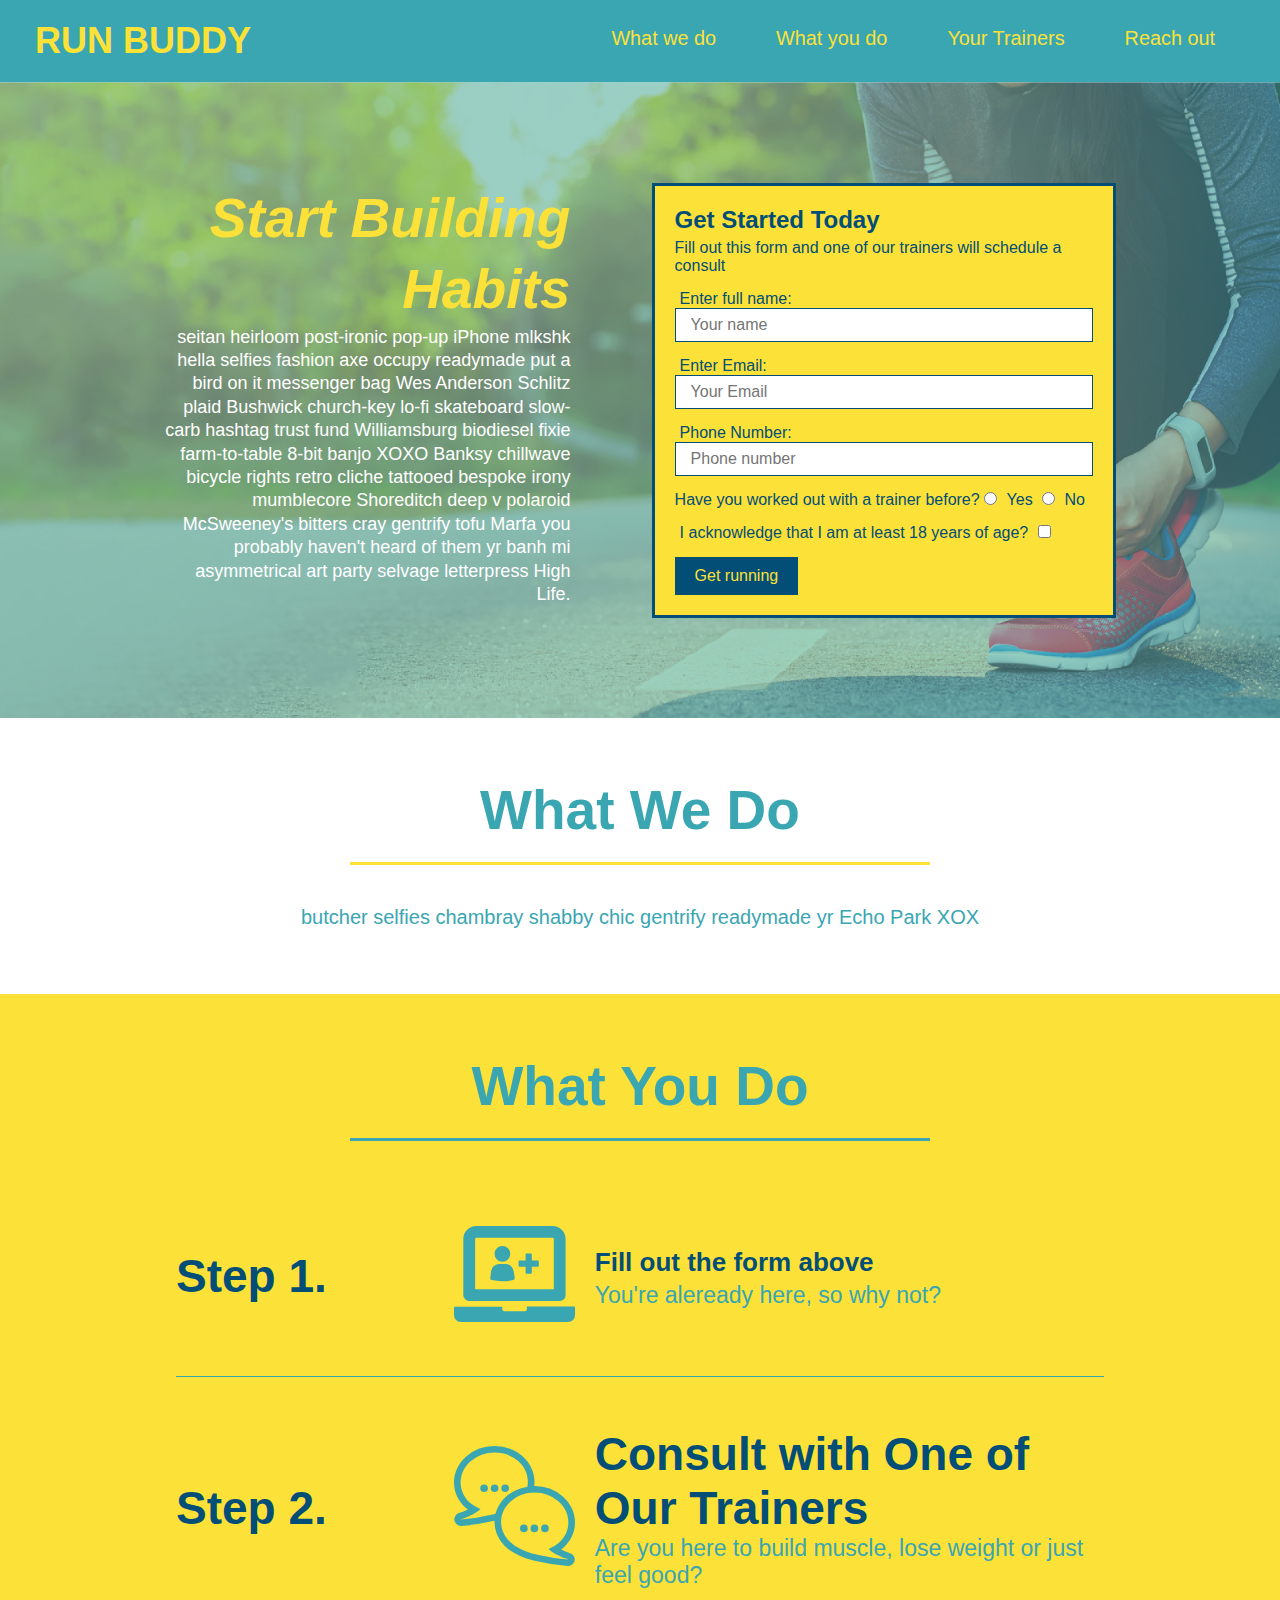
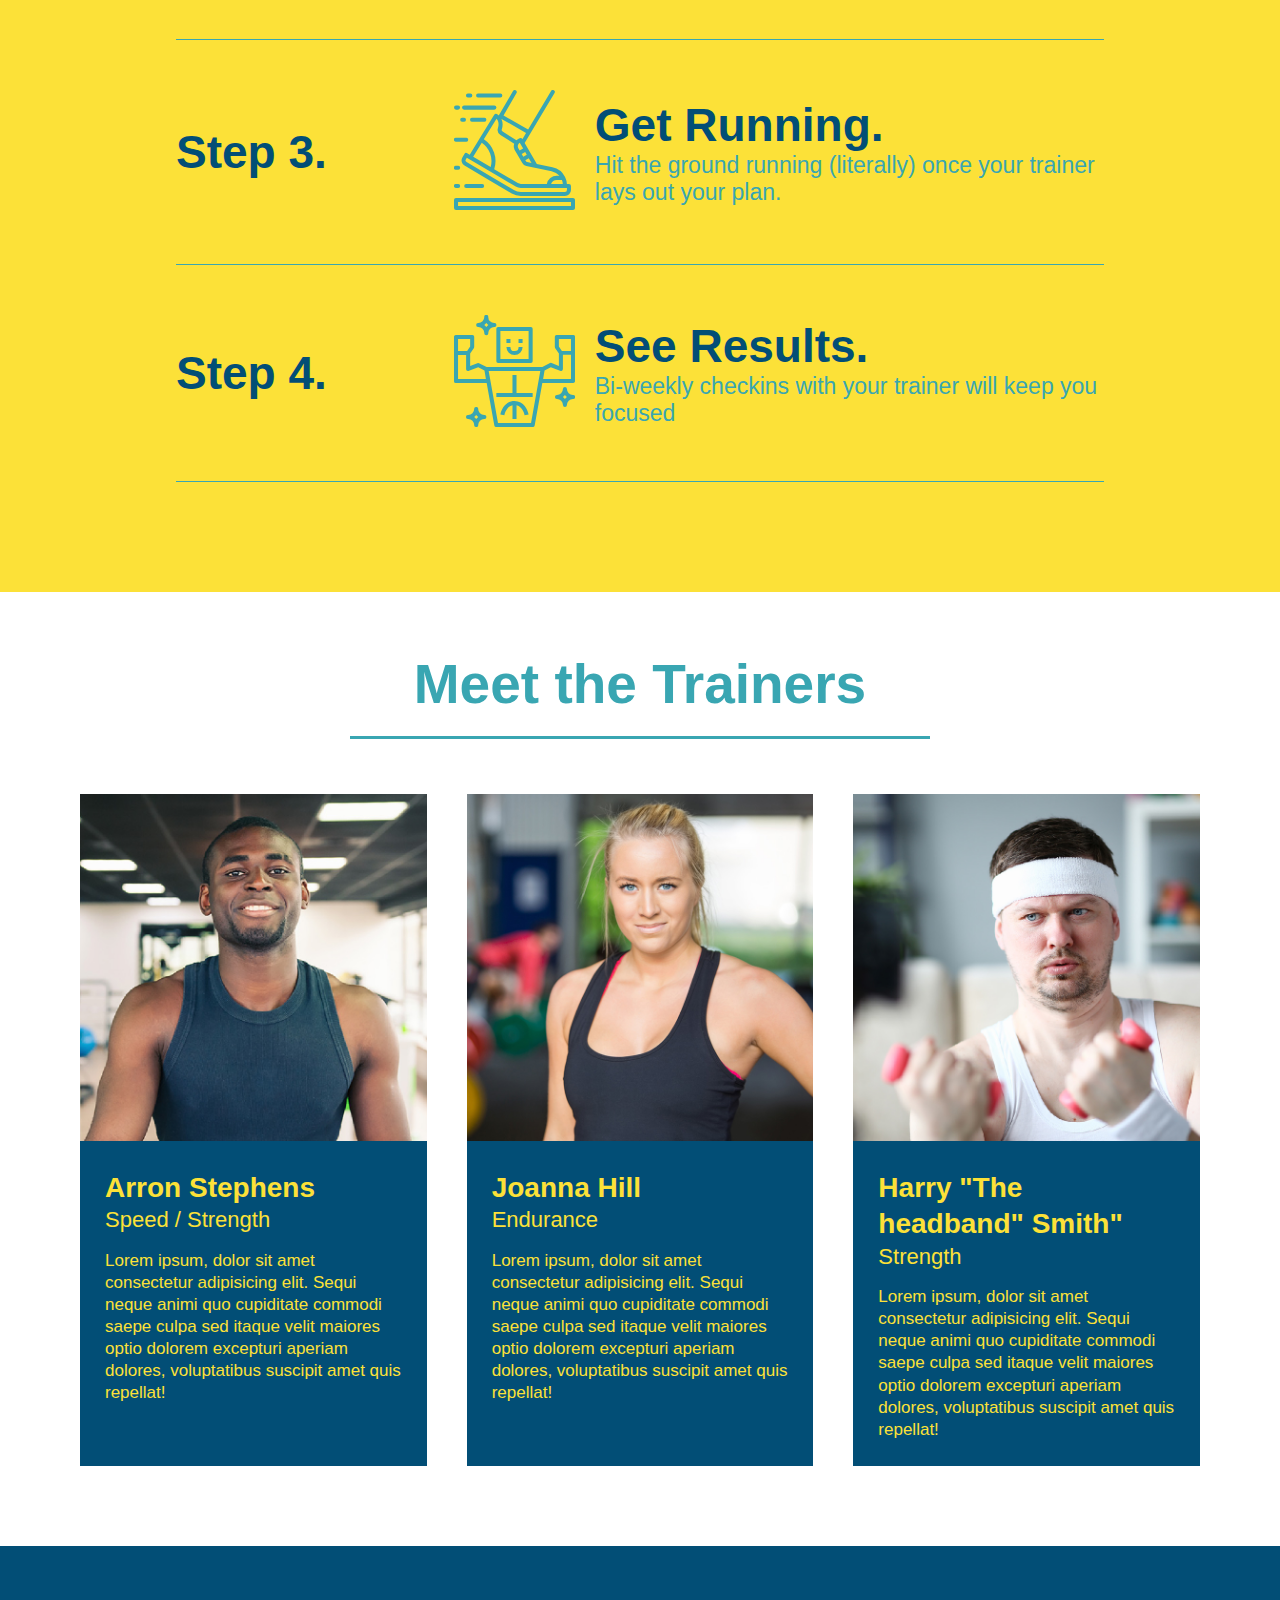
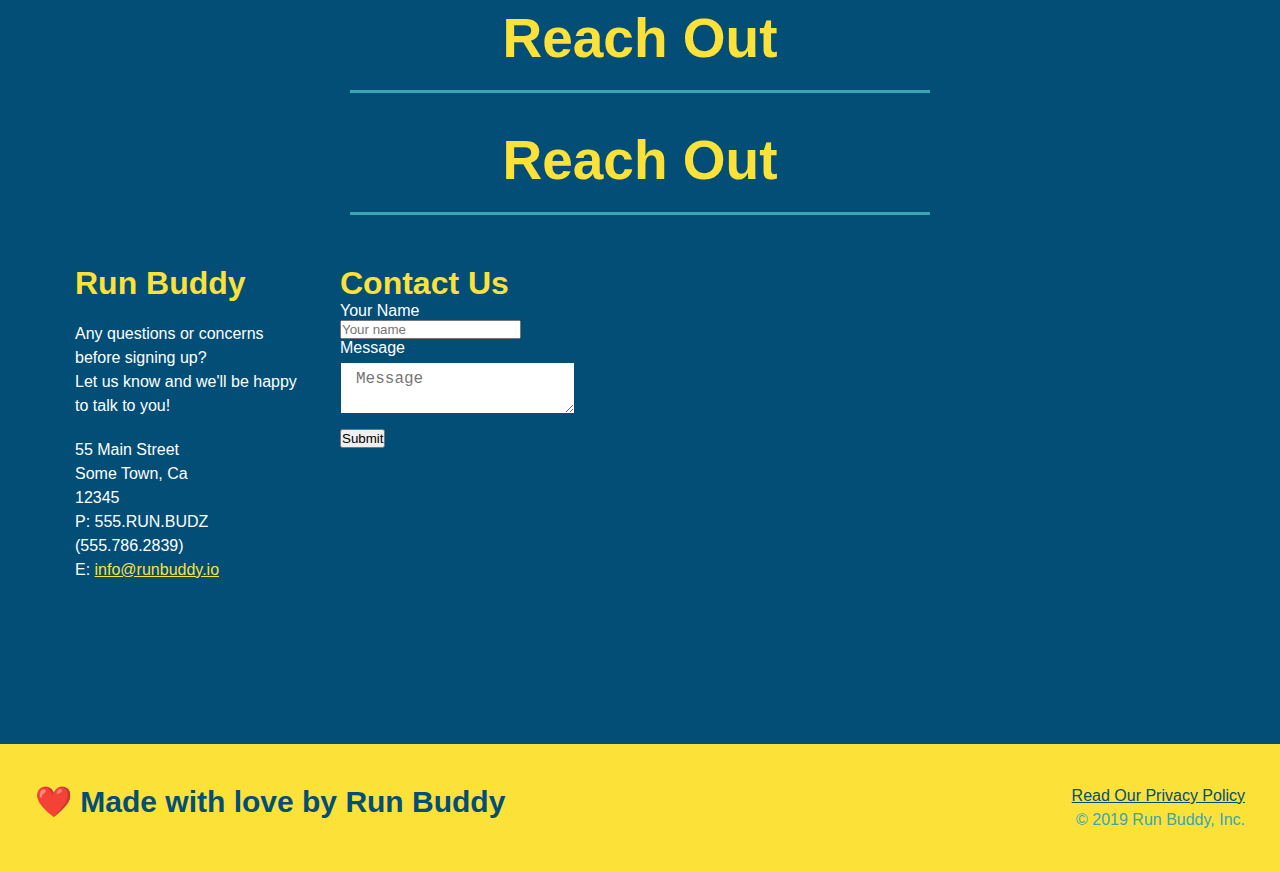
==== commit 7fbe82c0: "reach out section" ====
--- a/index.html
+++ b/index.html
@@ -211,23 +211,8 @@
             Reach Out
         </h2>
         <div class="contact-info">
+
             <div>
-                <iframe
-                    src="https://www.google.com/maps/embed?pb=!1m18!1m12!1m3!1d92212.22225716332!2d-79.7192319021561!3d43.75973925792595!2m3!1f0!2f0!3f0!3m2!1i1024!2i768!4f13.1!3m3!1m2!1s0x882b3de423425cf1%3A0x78ed4319f3c32f8a!2sBramalea%20City%20Centre!5e0!3m2!1sen!2sca!4v1645462551527!5m2!1sen!2sca"
-                    width="600" height="450" style="border:0;" allowfullscreen="" loading="lazy"></iframe>
-            </div>
-            <div>
-                <h3>Contact Us</h3>
-                <form>
-                    <label for="contact-name">Your Name</label>
-                    <input type="text" id="contact-name" placeholder="Your name">
-                    <label for="contact-message">Message</label>
-                    <textarea type="text" id="contact-message" placeholder="Message"></textarea>
-                    <button type="submit">Submit</button>
-                </form>
-            </div>
-
-            <div class="contact-info">
                 <h3>Run Buddy</h3>
                 <p>
                     Any questions or concerns before signing up?
@@ -242,6 +227,21 @@
                     E: <a href="mailto:info@runbuddy.io">info@runbuddy.io</a>
                 </address>
             </div>
+            <div>
+                <h3>Contact Us</h3>
+                <form>
+                    <label for="contact-name">Your Name</label>
+                    <input type="text" id="contact-name" placeholder="Your name">
+                    <label for="contact-message">Message</label>
+                    <textarea type="text" id="contact-message" placeholder="Message"></textarea>
+                    <button type="submit">Submit</button>
+                </form>
+            </div>
+            <div>
+                <iframe
+                    src="https://www.google.com/maps/embed?pb=!1m18!1m12!1m3!1d92212.22225716332!2d-79.7192319021561!3d43.75973925792595!2m3!1f0!2f0!3f0!3m2!1i1024!2i768!4f13.1!3m3!1m2!1s0x882b3de423425cf1%3A0x78ed4319f3c32f8a!2sBramalea%20City%20Centre!5e0!3m2!1sen!2sca!4v1645462551527!5m2!1sen!2sca"
+                    width="600" height="450" style="border:0;" allowfullscreen="" loading="lazy"></iframe>
+            </div>
         </div>
     </section>
 
--- a/assets/css/style.css
+++ b/assets/css/style.css
@@ -274,19 +274,23 @@
     color: #fce138;
 }
 
+.contact-info {
+    display: flex;
+    justify-content: space-between;
+    flex-wrap: wrap;
+}
+
+.contact-info > * {
+    flex: 1;
+    margin: 15px;
+}
+
 .contact-info iframe {
-    width: 400px;
     height: 400px;
 }
 
 .contact-info div {
-   display: inline-block;
-   width: 410px;
    color: white;
-   margin: 30px 0 0 60px;
-   vertical-align: top;
-   text-align: left;
-   
 }
 
 .contact-info h3 {
@@ -297,9 +301,29 @@
 .contact-info p, .contact-info address {
     line-height: 1.5;
     margin: 20px 0;
-    font-size: 20px;
+    font-size: 16px;
     font-style: normal;
 }
+.contact-form input, .contact-info textarea {
+    border: 1px solid #024e76;
+    display: block;
+    padding: 7px 15px;
+    font-size: 16px;
+    color: #024e76;
+    width: 100%;
+    margin-bottom: 15px;
+    margin-top: 5px;
+}
+
+.contact-form button {
+    width: 100%;
+    border: none;
+    background: #fce138;
+    color: #024e76;
+    text-align: center;
+    padding: 15px 0;
+    font-size: 16px;
+}
 
 .contact-info a {
     color: #fce138;
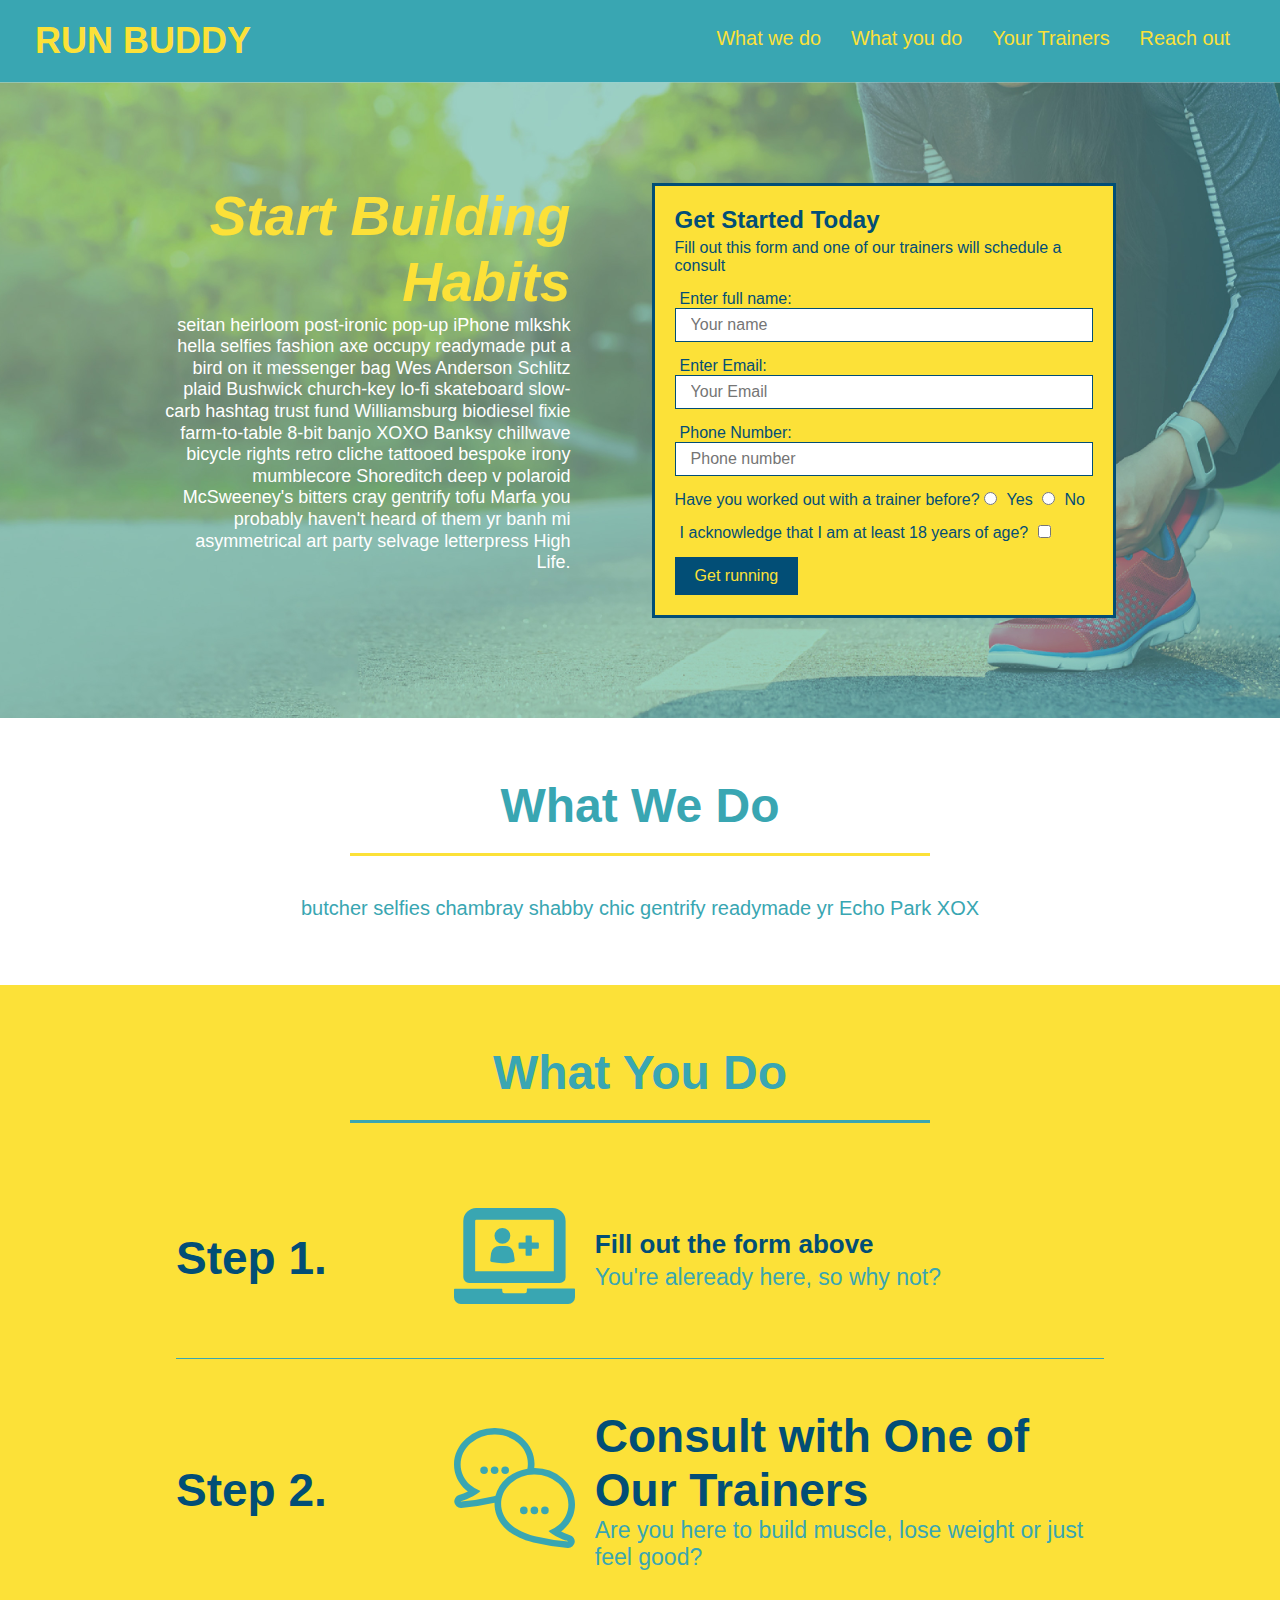
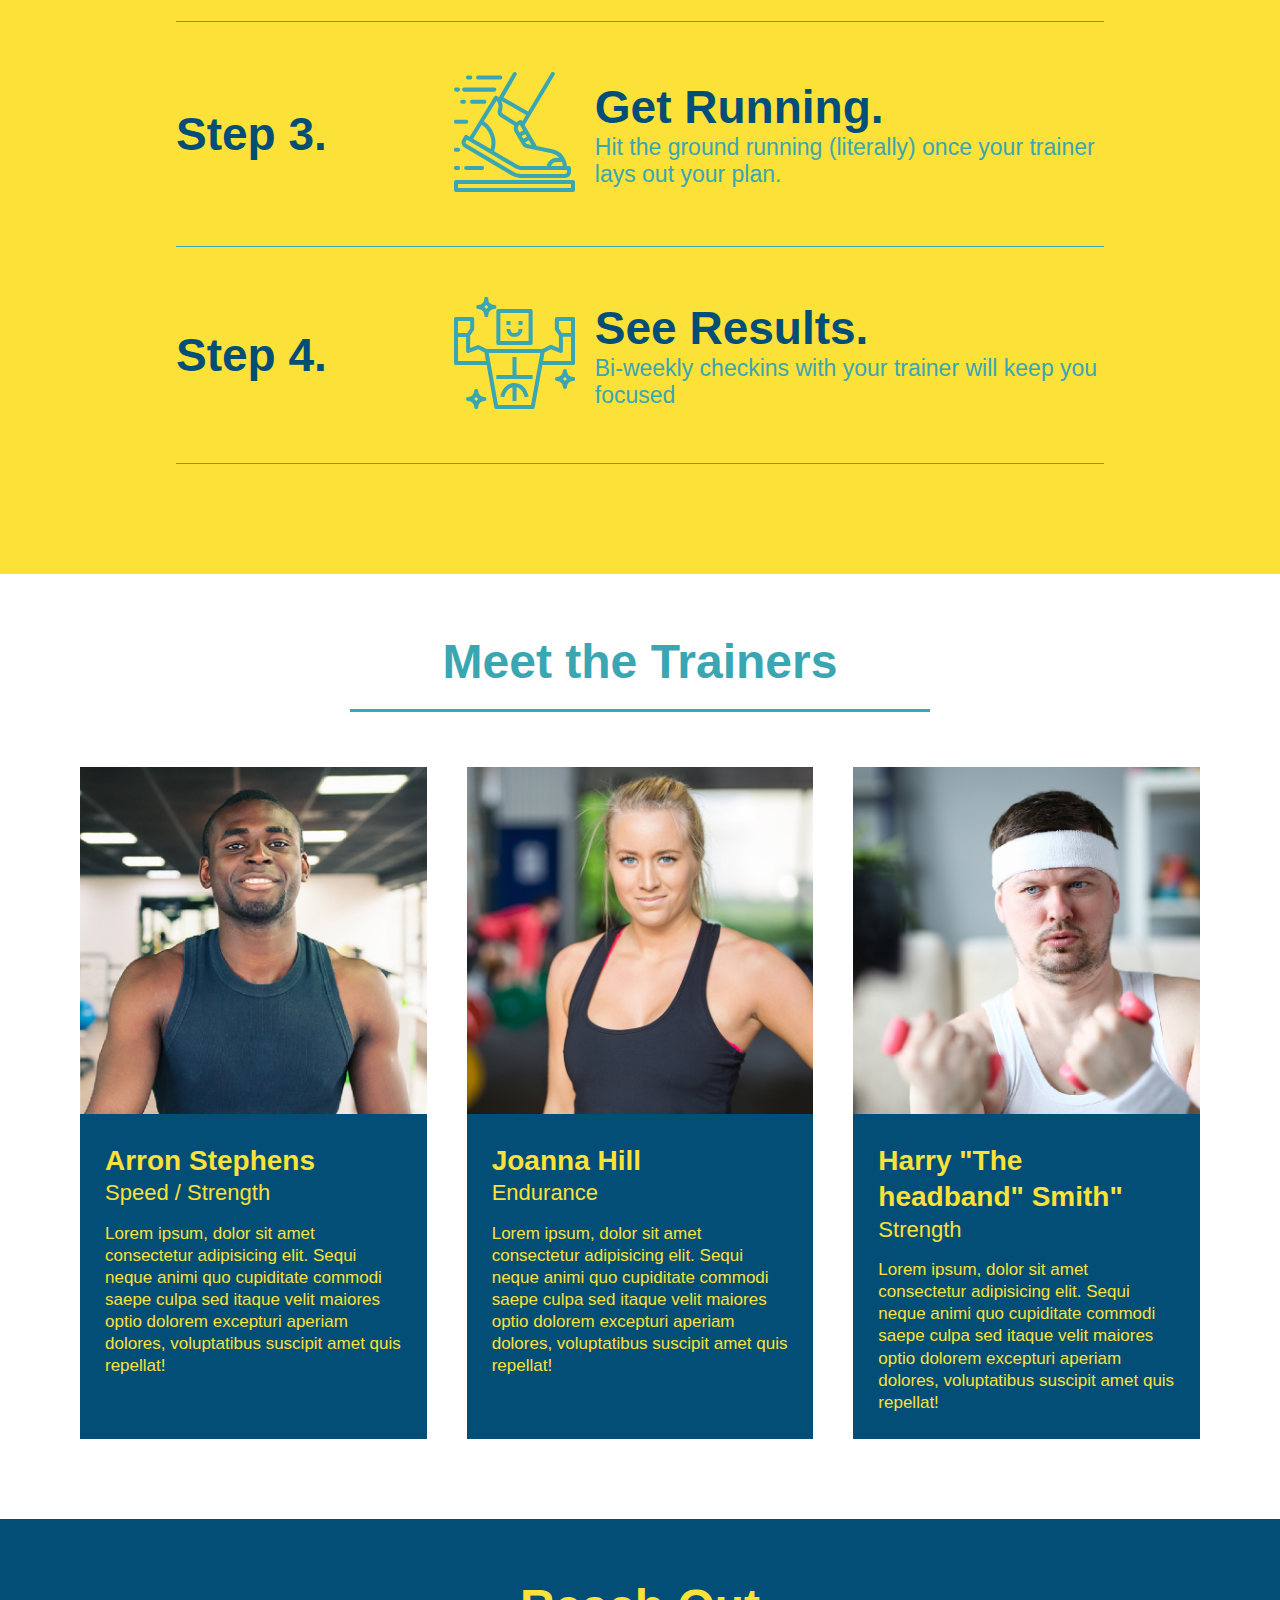
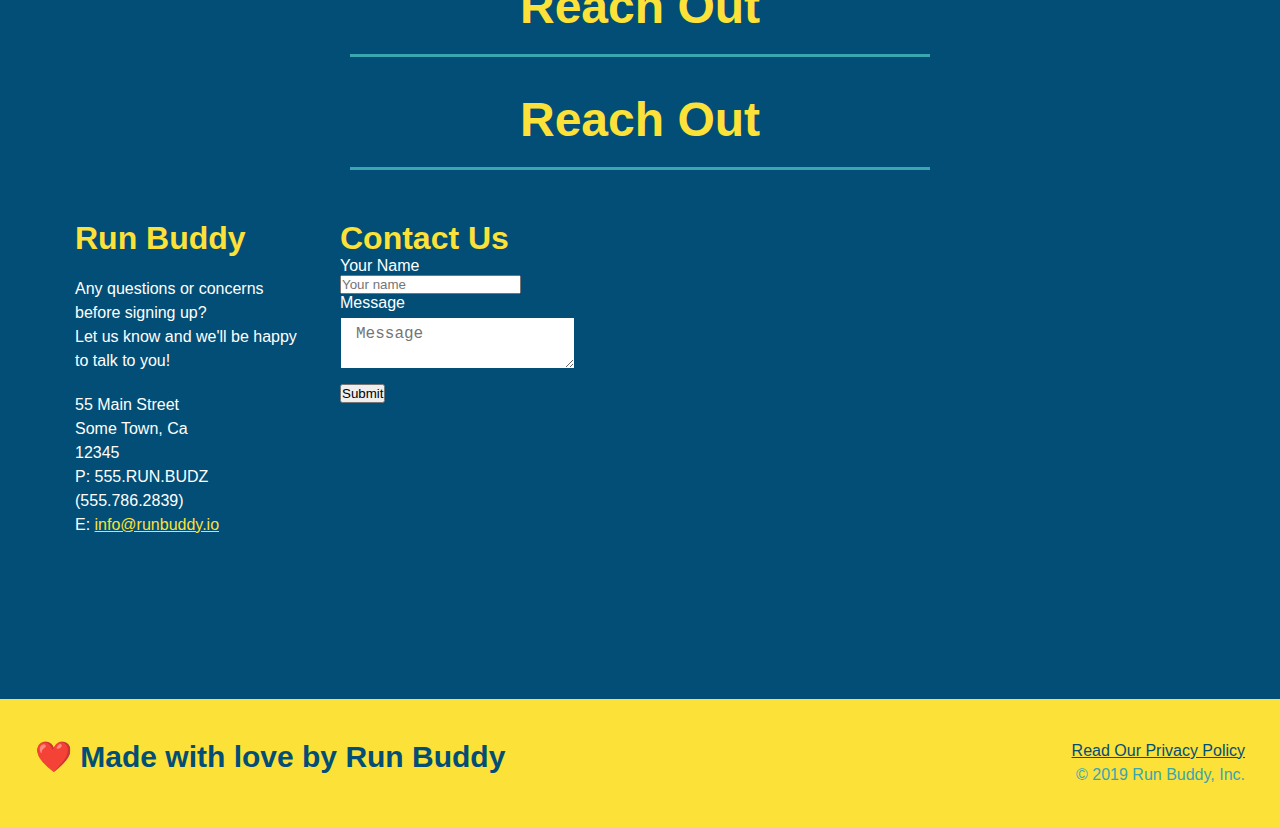
==== commit 91f3bba3: "media-queries" ====
--- a/index.html
+++ b/index.html
@@ -2,7 +2,7 @@
 <html lang="en">
 
 <head>
-    <meta charset="UTF-8" />
+    <meta name="viewport" content="width=device-width, initial-scale=1.0" />
     <title>Run Buddy</title>
     <link rel="stylesheet" href="./assets/css/style.css">
 </head>
--- a/assets/css/style.css
+++ b/assets/css/style.css
@@ -42,7 +42,7 @@
 }
 
 header nav ul li a {
-    margin: 0 30px;
+    padding: 10px 15px;
     font-weight: lighter;
     font-size: 1.55vw
 }
@@ -84,6 +84,7 @@
     display: flex;
     justify-content: center;
     flex-wrap: wrap;
+    align-items: flex-start;
 }
 
 /* hero style end*/
@@ -93,7 +94,7 @@
     margin: 3.5%;
     color: #fff;
     font-size: 18px;
-    line-height: 1.3;
+    line-height: 1.2;
 }
 
 .hero-cta h2 {
@@ -157,7 +158,7 @@
 }
 
 .section-title {
-    font-size: 55px;
+    font-size: 48px;
     border-bottom: 3px solid;
     padding-bottom: 20px;
     text-align: center;
@@ -331,4 +332,19 @@
 
 .flex-row {
     display: flex;
+}
+
+/*MEDIA QUERY FOR SMALLER DESKTOP SCREENS AND SMALLER*/
+@media screen and (max-width: 980px) {
+    
+}
+
+/*MEDIA QUERY FOR TABLETS AND SMALLER*/
+@media screen and (max-width: 768px) {
+    
+}
+
+/* MEDIA QUERY FOR MOBILE PHONES AND SMALLER*/
+@media screen and (max-width: 575px) {
+    
 }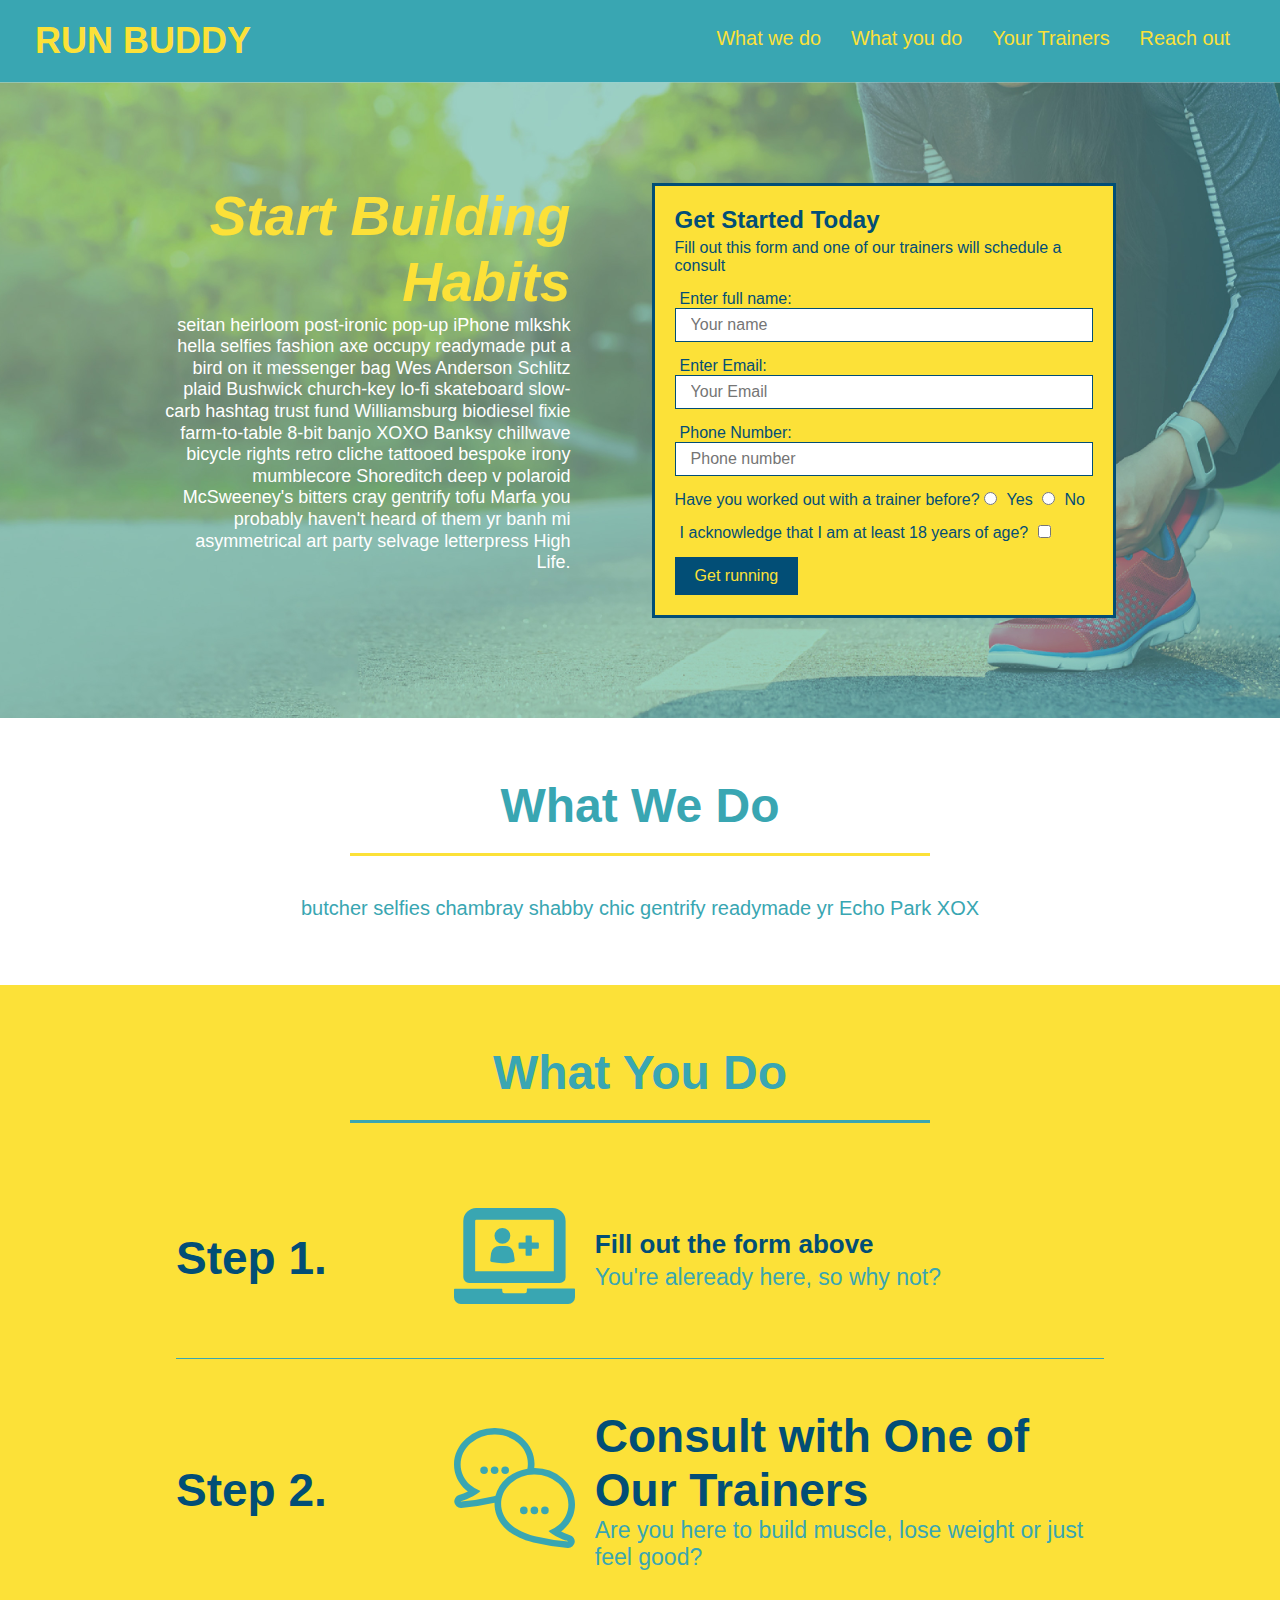
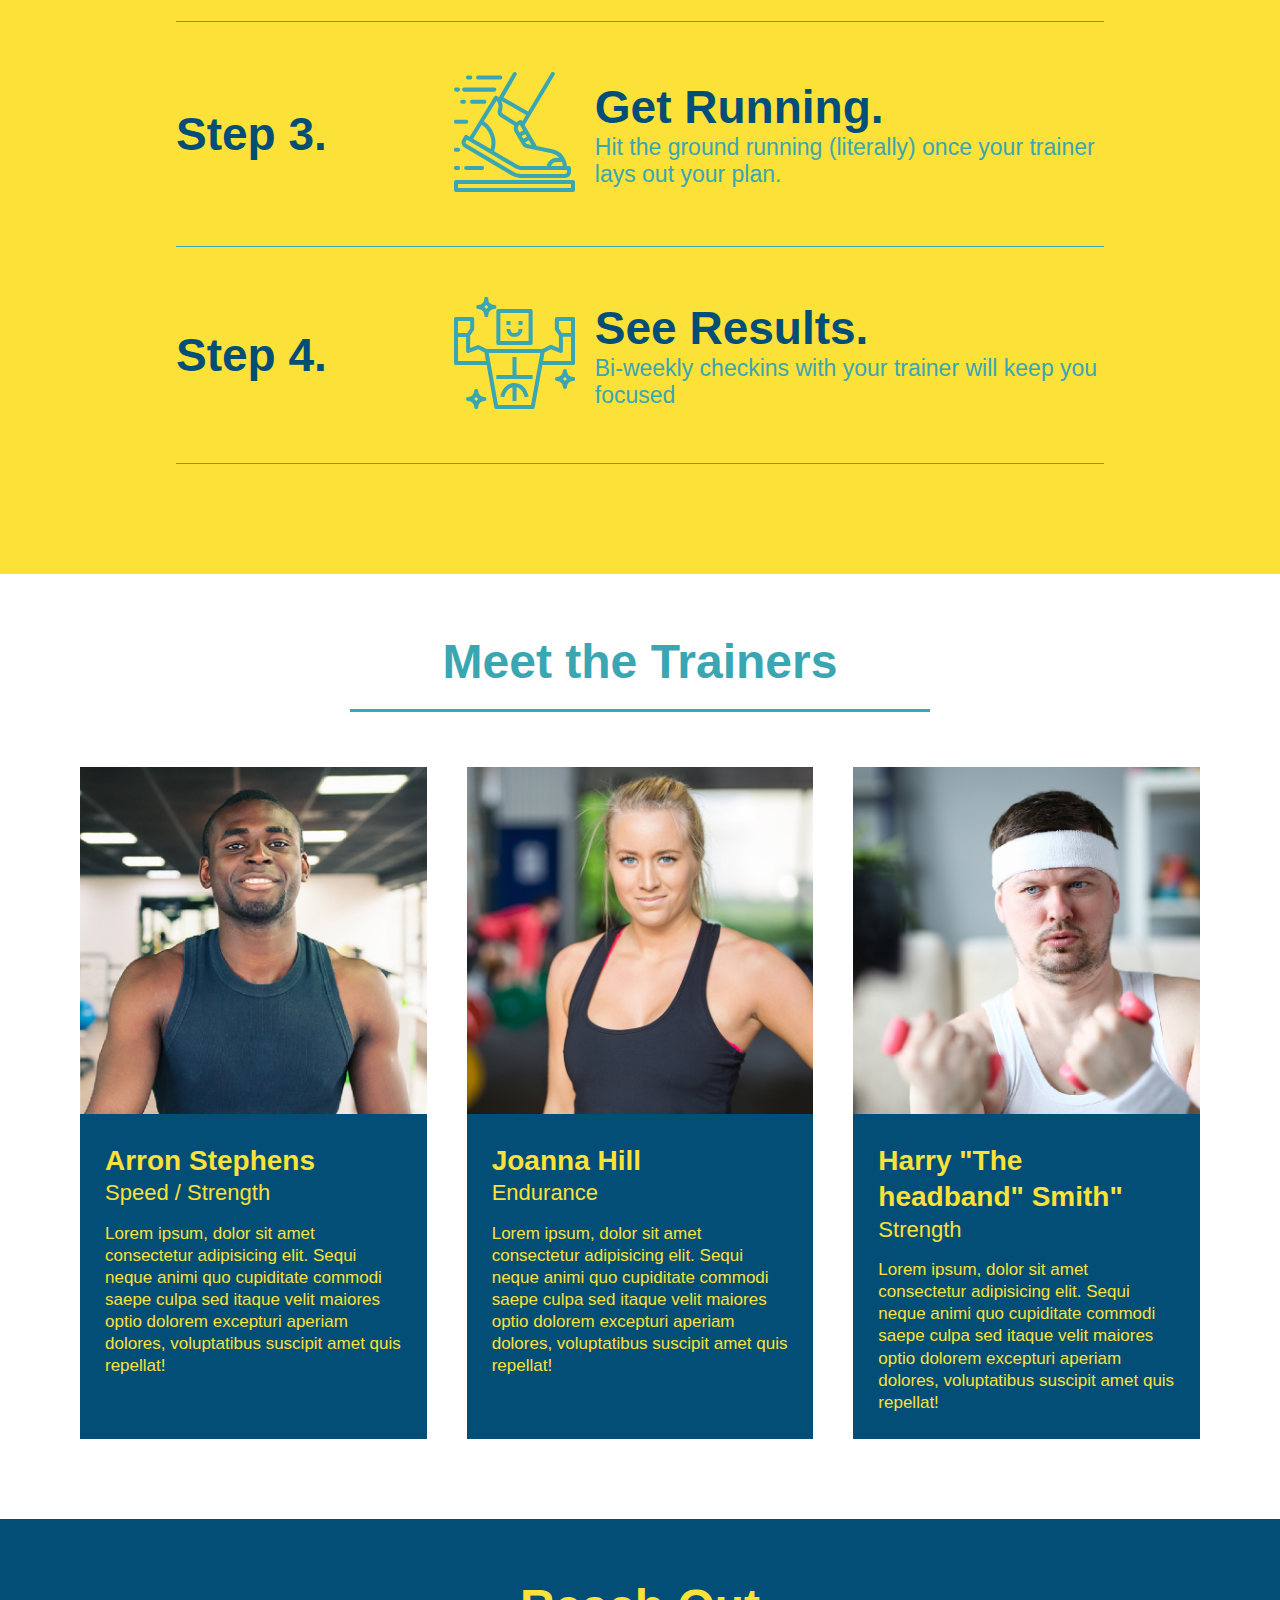
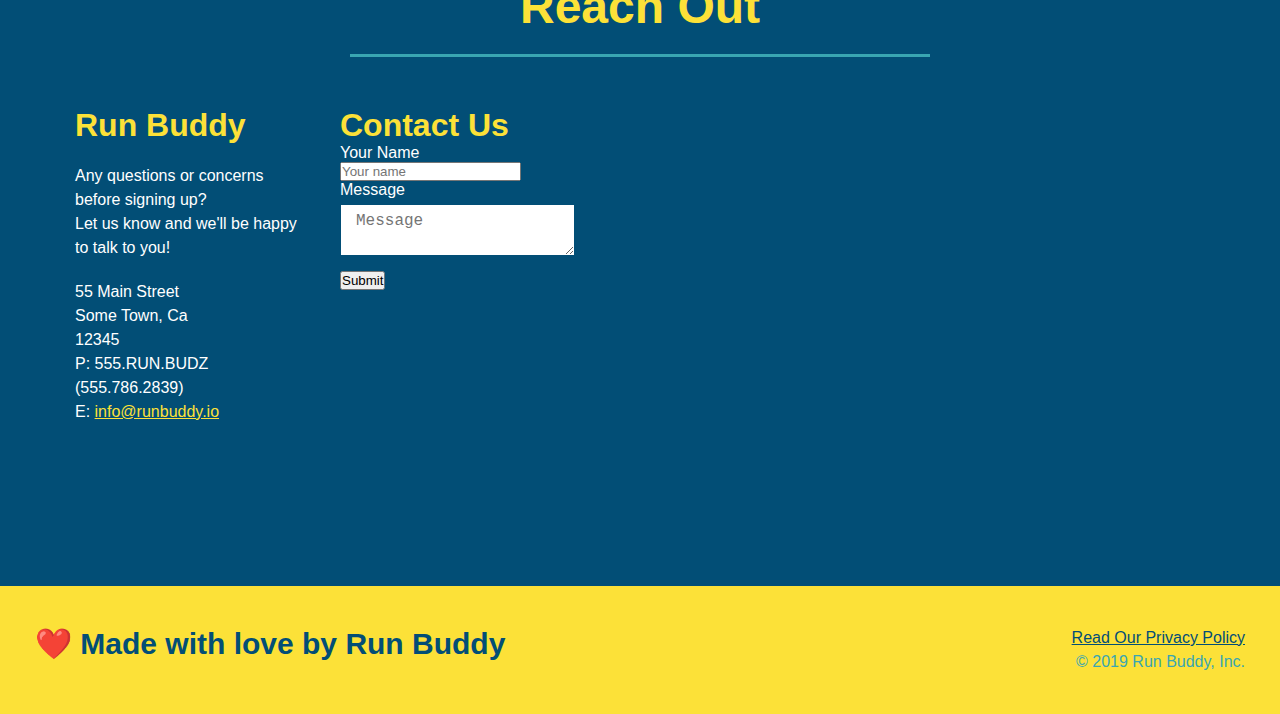
==== commit 9ae35fcb: "finalized media queries" ====
--- a/index.html
+++ b/index.html
@@ -207,9 +207,7 @@
                 Reach Out
             </h2>
         </div>
-        <h2 class="section-title secondary-border">
-            Reach Out
-        </h2>
+
         <div class="contact-info">
 
             <div>
--- a/assets/css/style.css
+++ b/assets/css/style.css
@@ -336,15 +336,103 @@
 
 /*MEDIA QUERY FOR SMALLER DESKTOP SCREENS AND SMALLER*/
 @media screen and (max-width: 980px) {
-    
+    header {
+        padding-bottom: 0;
+        justify-content: center;
+    }
+
+    header h1 {
+        width: 100%;
+        text-align: center;
+    }
+
+    header nav ul {
+        margin-top: 20px;
+        width: 100%;
+        justify-content: center;
+    }
+
+    header nav ul li a {
+        font-size: 20px;
+    }
+    footer h2, footer div {
+        text-align: center;
+        width: 100%;
+    }
+
+    .hero-cta, .hero-form {
+        width: 100%;
+    }
+
+    .hero-cta {
+        text-align: center;
+    }
+
+    .section-title {
+        width: 80%;
+    }
+
+    .trainer {
+        flex: 0 70%
+    }
+
+    .contact-info iframe {
+        flex: 1 100%;
+    }
 }
 
 /*MEDIA QUERY FOR TABLETS AND SMALLER*/
 @media screen and (max-width: 768px) {
-    
+    section {
+        padding: 30px 15px;
+    }
+
+    .step h3 {
+        flex: 1 100%
+    }
+
+    .step-info {
+        flex: 2 100%;
+    }
+
+    .step-img {
+        flex: 0 32%;
+        margin-right: 0;
+        margin-top: 15px;
+        margin-bottom: 15px;
+    }
+
+    .step-text {
+        flex: 100%;
+    }
 }
 
 /* MEDIA QUERY FOR MOBILE PHONES AND SMALLER*/
 @media screen and (max-width: 575px) {
-    
+    .hero-form button {
+        width: 100%;
+    }
+
+    .section-title {
+        width: 95%;
+    }
+
+    .intro p {
+        width: 100%;
+    }
+
+    .trainer {
+        flex: 0 100%;
+    }
+
+    .contact-info {
+        text-align: center;
+    }
+    .contact-info > * {
+        flex: 0 100%;
+    }
+
+    .contact-form {
+        order: 3;
+    }
 }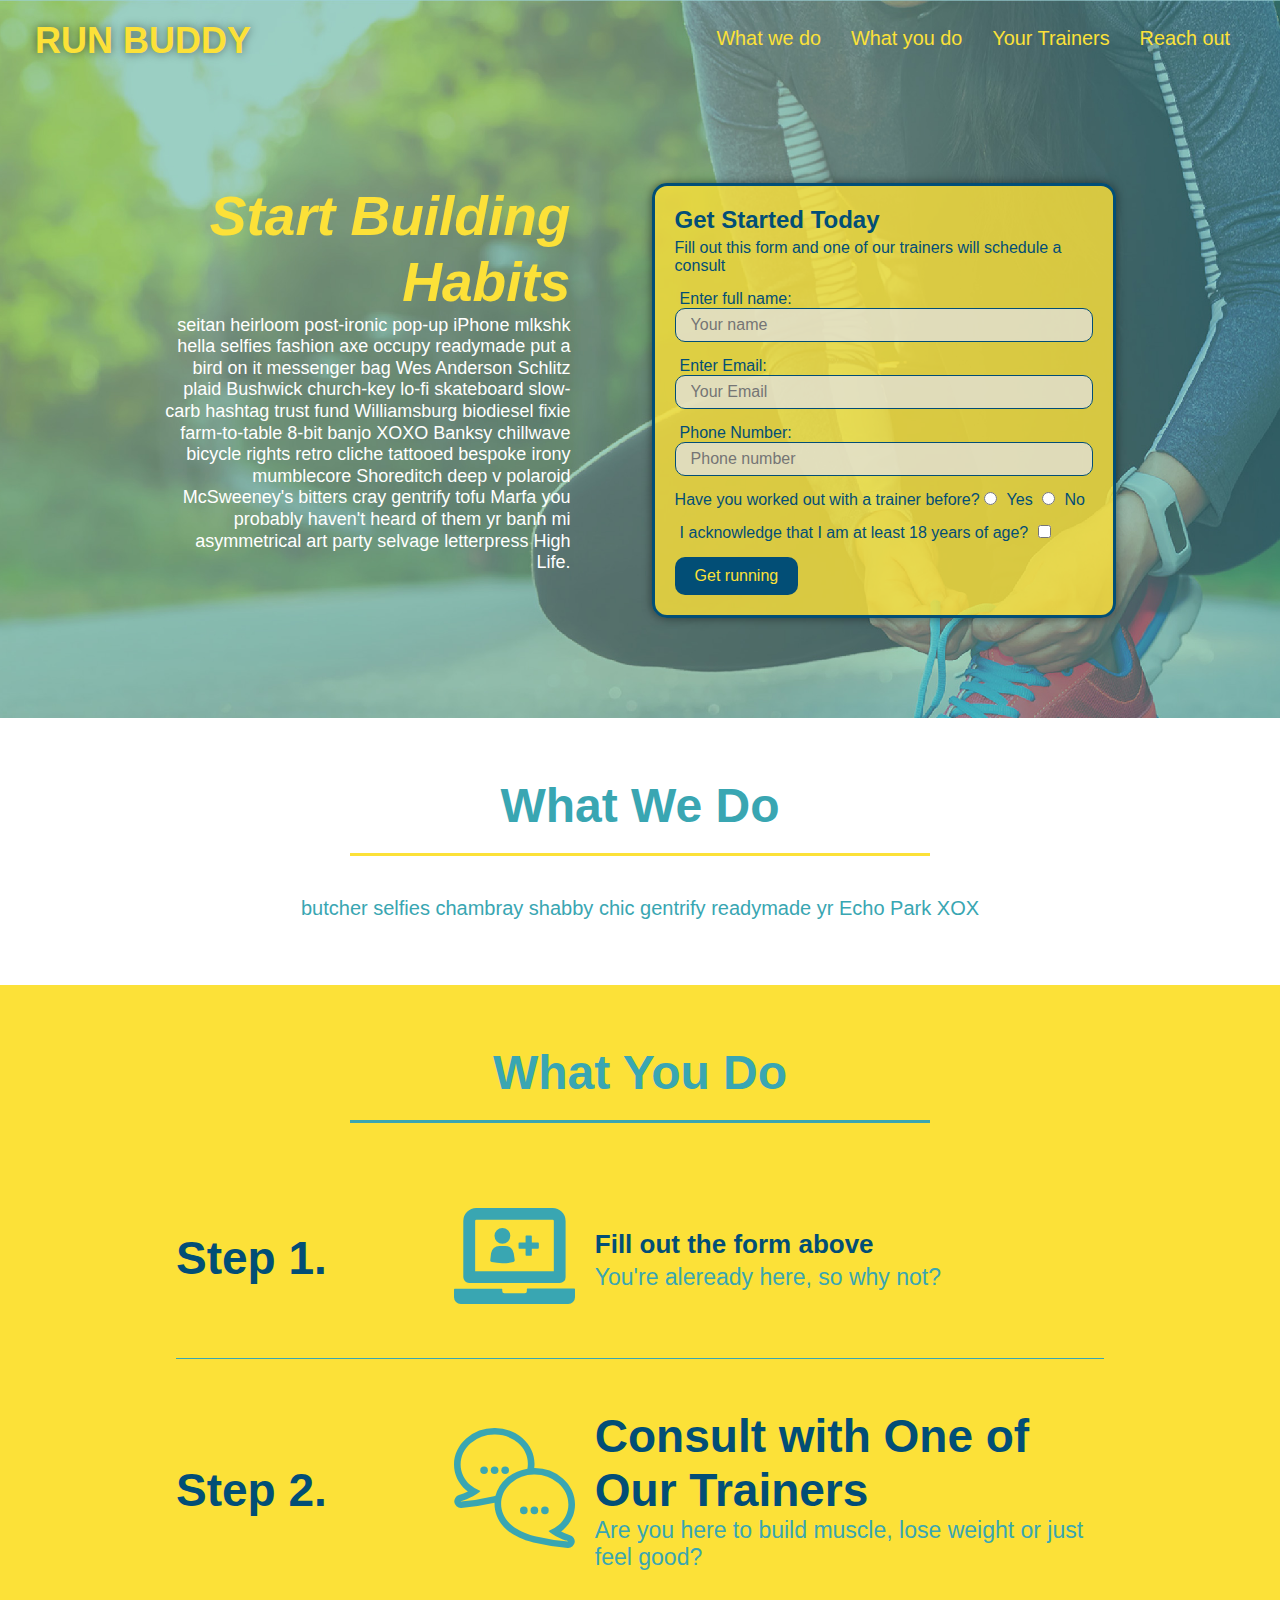
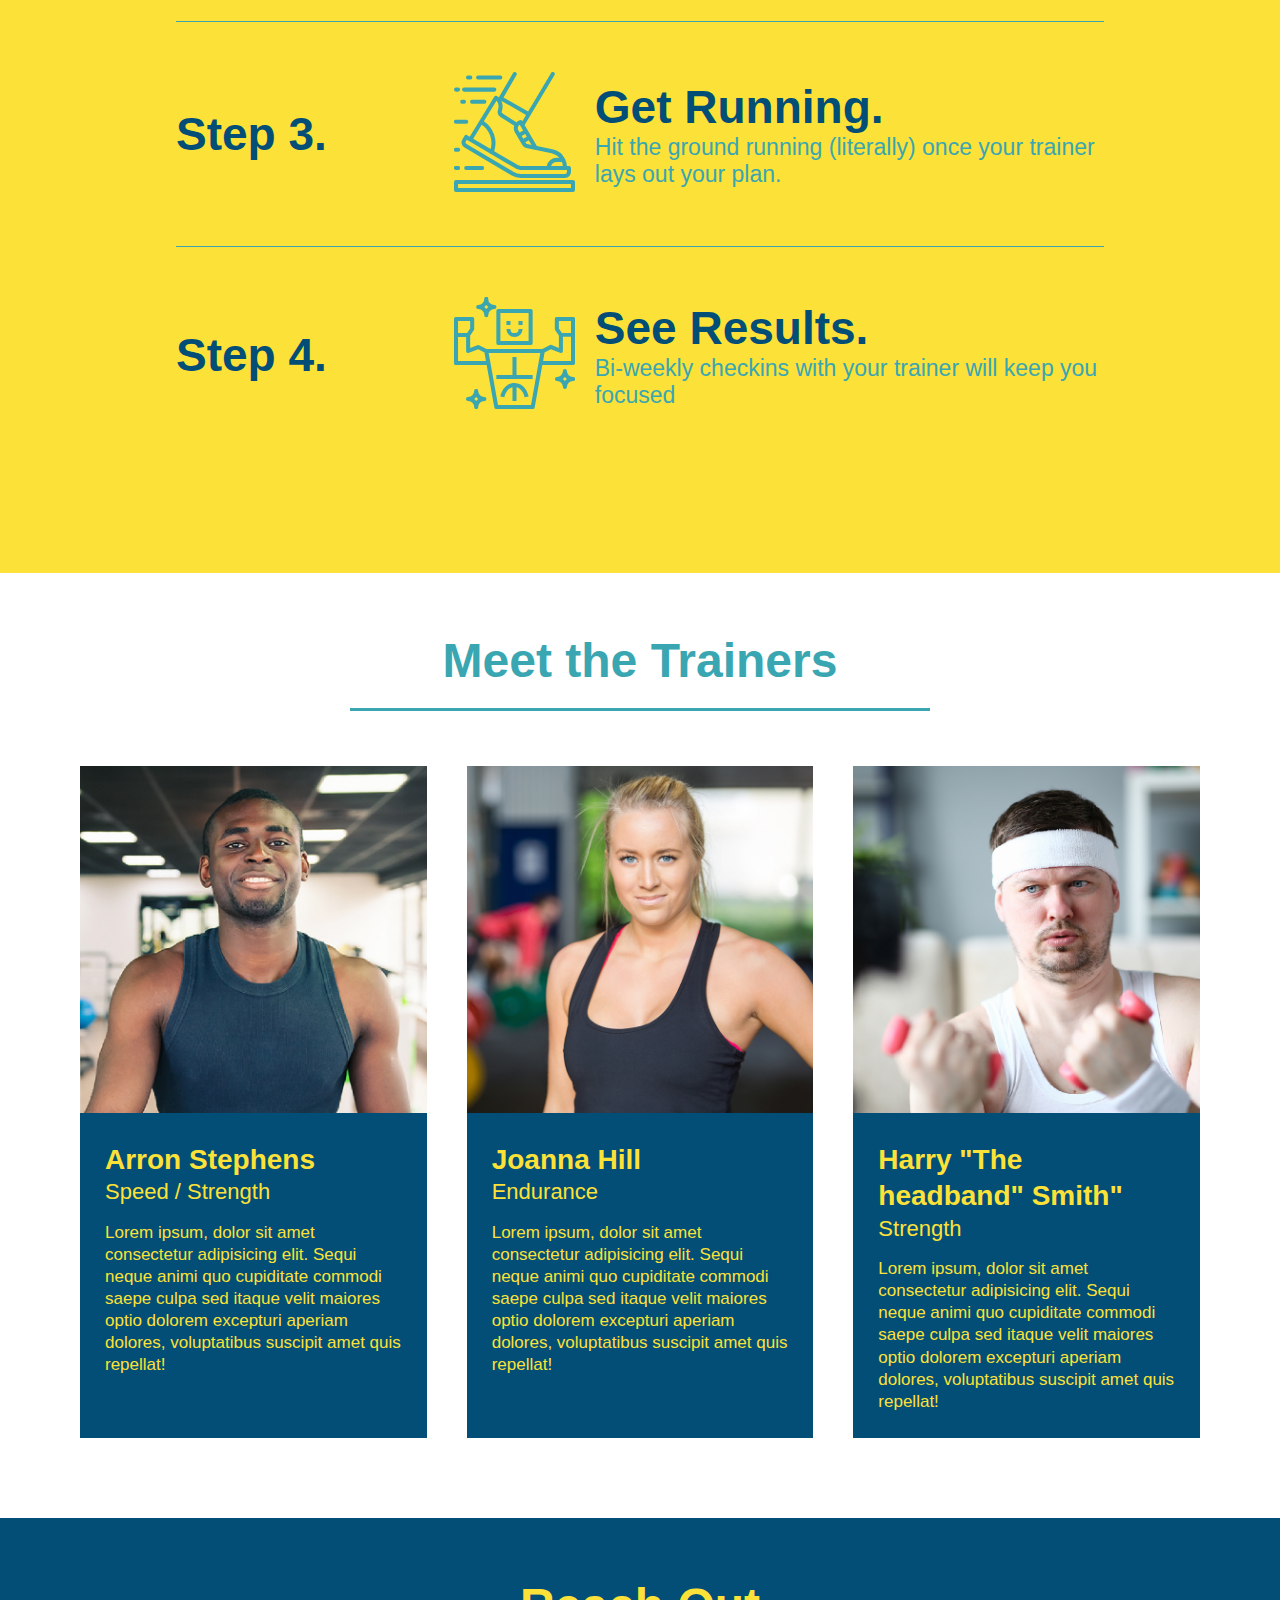
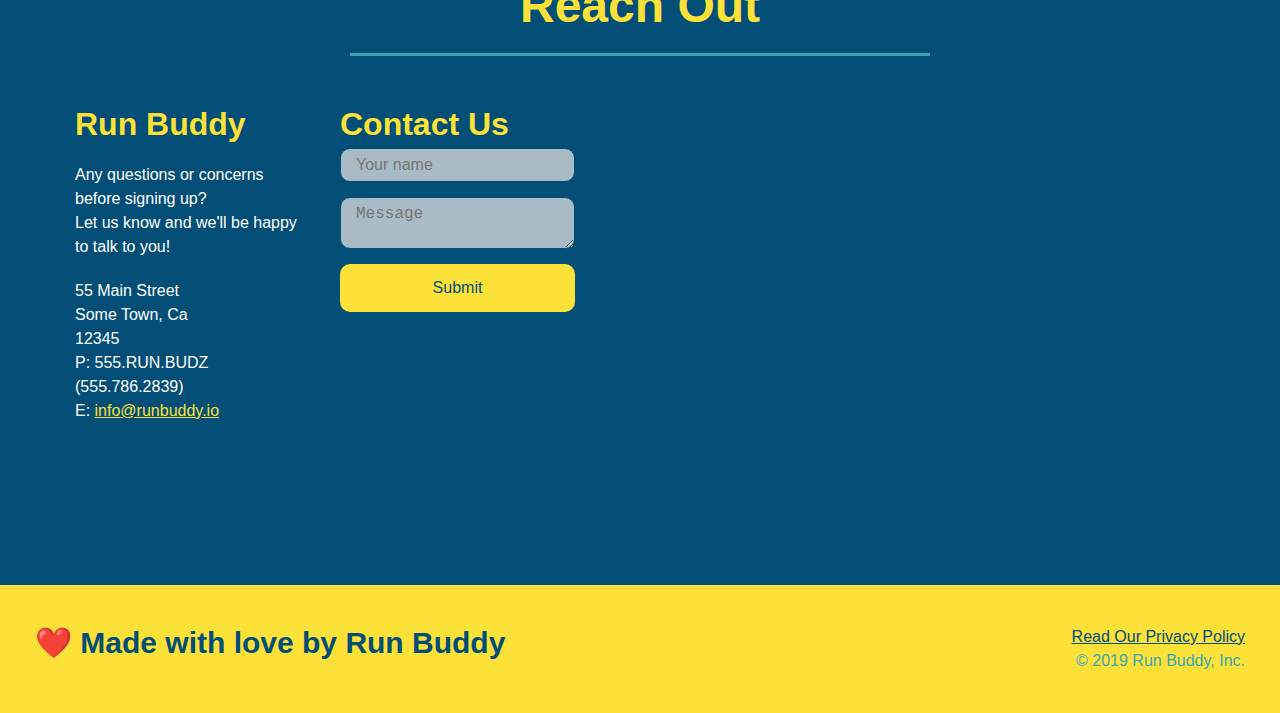
==== commit 732b3bfa: "sticky header/transperancy" ====
--- a/index.html
+++ b/index.html
@@ -227,10 +227,10 @@
             </div>
             <div>
                 <h3>Contact Us</h3>
-                <form>
-                    <label for="contact-name">Your Name</label>
+                <form class="contact-form">
+                    <label for="contact-name"></label>
                     <input type="text" id="contact-name" placeholder="Your name">
-                    <label for="contact-message">Message</label>
+                    <label for="contact-message"></label>
                     <textarea type="text" id="contact-message" placeholder="Message"></textarea>
                     <button type="submit">Submit</button>
                 </form>
--- a/assets/css/style.css
+++ b/assets/css/style.css
@@ -15,6 +15,14 @@
     display: flex;
     justify-content: space-between;
     flex-wrap: wrap;
+    position: -webkit-sticky;
+    position: sticky;
+    top: 0;
+    background-image: url("../images/hero-bg.jpg");
+    background-size: cover;
+    background-position: center;
+    background-attachment: fixed;
+    background-position: 80%;
 }
 
 header h1 {
@@ -22,6 +30,7 @@
     font-size: 36px;
     color: #fce138;
     margin: 0;
+    text-shadow: 0 0 10px rgba(0, 0, 0, 0.5);
 }
 
 header a {
@@ -44,7 +53,15 @@
 header nav ul li a {
     padding: 10px 15px;
     font-weight: lighter;
-    font-size: 1.55vw
+    font-size: 1.55vw;
+    text-shadow: 0 0 10 rgba(0, 0, 0, 0.5);
+}
+
+header nav ul li a:hover {
+    background: #fce138;
+    color: #024e76;
+    border-radius: 15px;
+    text-shadow: none;
 }
 
 footer {
@@ -85,6 +102,8 @@
     justify-content: center;
     flex-wrap: wrap;
     align-items: flex-start;
+    background-attachment: fixed;
+    background-position: 80%;
 }
 
 /* hero style end*/
@@ -101,15 +120,18 @@
     font-style: italic;
     font-size: 55px;
     color: #fce138;
+    text-shadow: 0 0 10 rgba(0, 0, 0, 0.5);
 }
 
 .hero-form {
-    background-color: #fce138;
+    background-color: rgba(252, 225, 56, 0.8);
     padding: 20px;
     color: #024e76;
     border: solid 3px #024e76;
     width: 40%;
     margin: 3.5%;
+    box-shadow: 0 0 10px rgba(0, 0, 0, 0.5);
+    border-radius: 15px;
 }
 
 .hero-form h3 {
@@ -129,6 +151,13 @@
     color: #024e76;
     width: 100%;
     margin-bottom: 15px;
+    border-radius: 10px;
+    background-color: rgba(225, 225, 225, 0.75);
+}
+
+.form-input:focus {
+    background-color: rgba(225, 225, 225, 1);
+    outline: none;
 }
 
 .hero-form label {
@@ -141,6 +170,11 @@
     border: none;
     padding: 10px 20px;
     font-size: 16px;
+    border-radius: 10px;
+}
+
+.hero-form button:hover {
+    background-color: #39a6b2;
 }
 
 
@@ -185,6 +219,10 @@
     justify-content: space-between;
 }
 
+.step:last-child{
+    border-bottom: none;
+}
+
 .step h3 {
     color:#024e76;
     font-size: 46px;
@@ -314,6 +352,12 @@
     width: 100%;
     margin-bottom: 15px;
     margin-top: 5px;
+    border-radius: 10px;
+    background: rgba(225, 225, 225, 0.75);
+}
+
+.contact-form input:focus, .contact-info textarea:focus {
+    background: rgba(225, 225, 225, 1);
 }
 
 .contact-form button {
@@ -324,6 +368,12 @@
     text-align: center;
     padding: 15px 0;
     font-size: 16px;
+    border-radius: 10px;
+}
+
+.contact-form button:hover {
+    color: #fce138;
+    background-color: #39a6b2;
 }
 
 .contact-info a {
@@ -339,6 +389,7 @@
     header {
         padding-bottom: 0;
         justify-content: center;
+        position: relative;
     }
 
     header h1 {
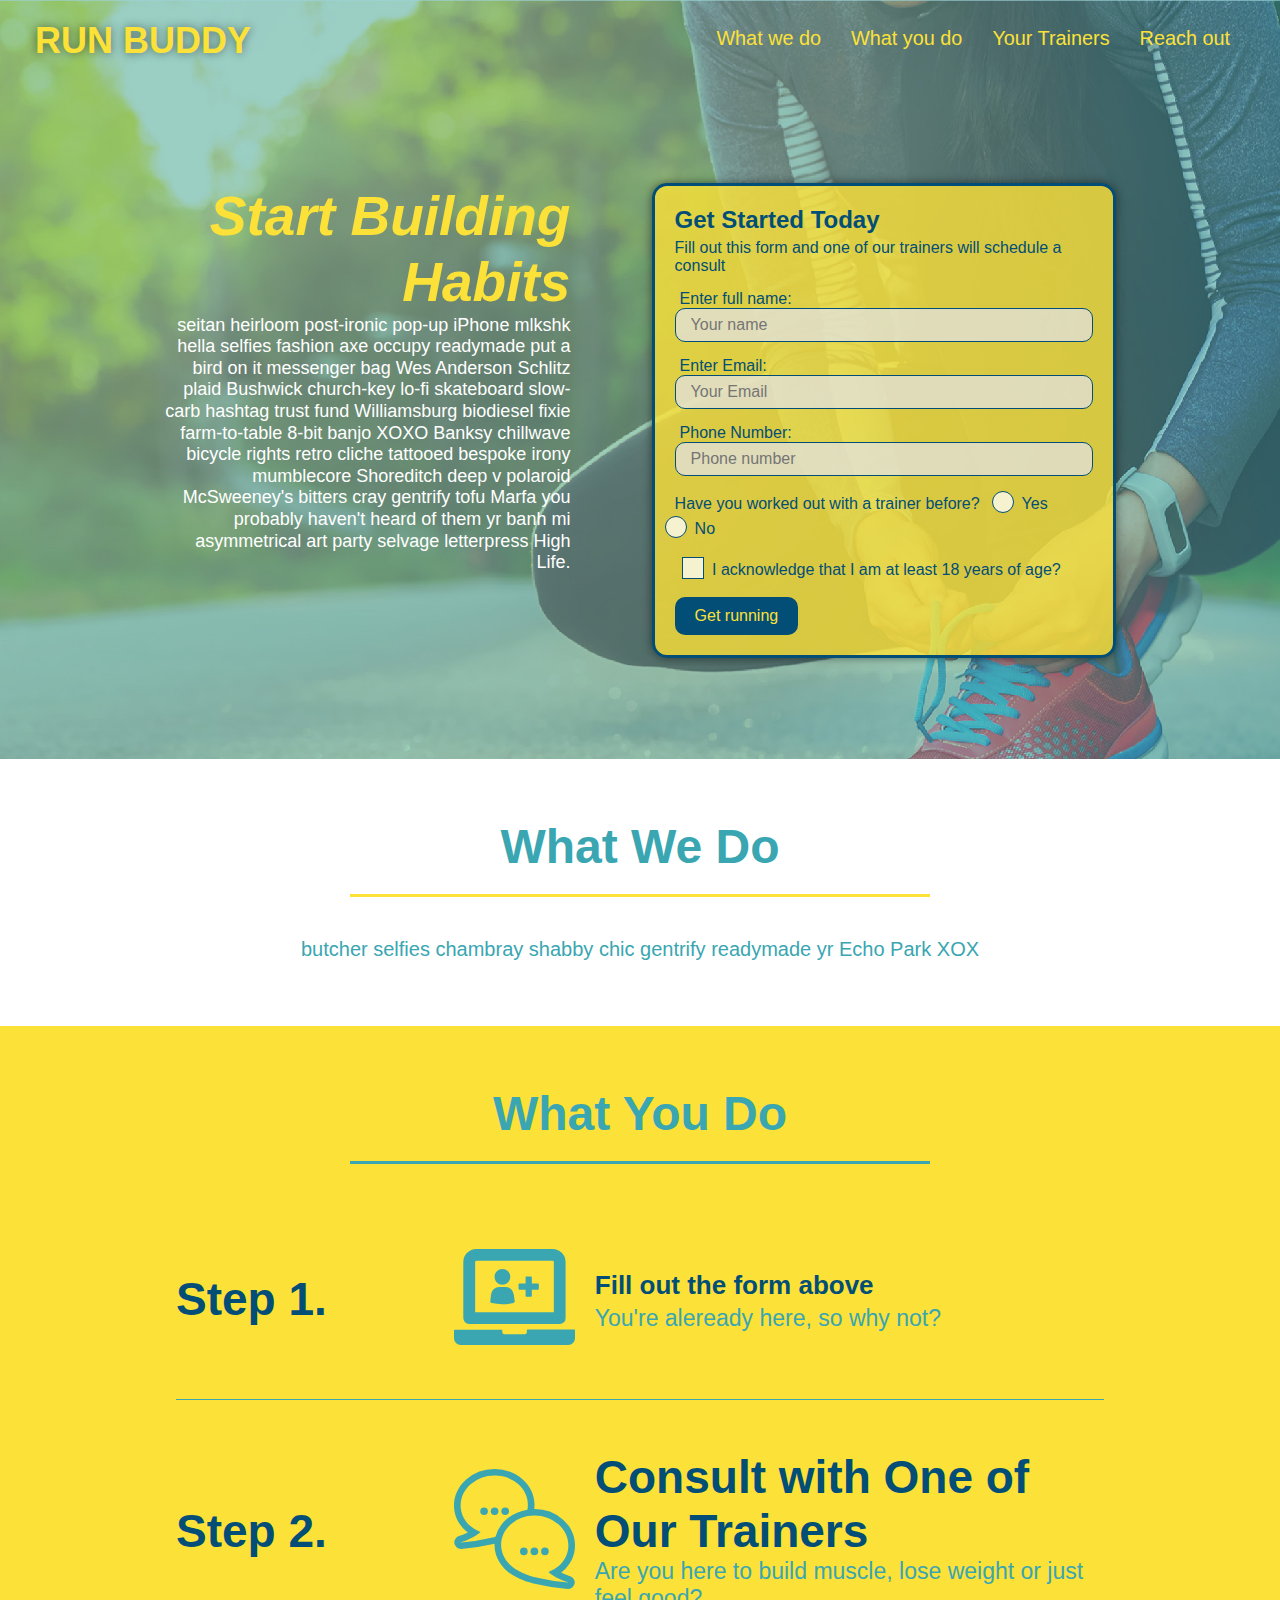
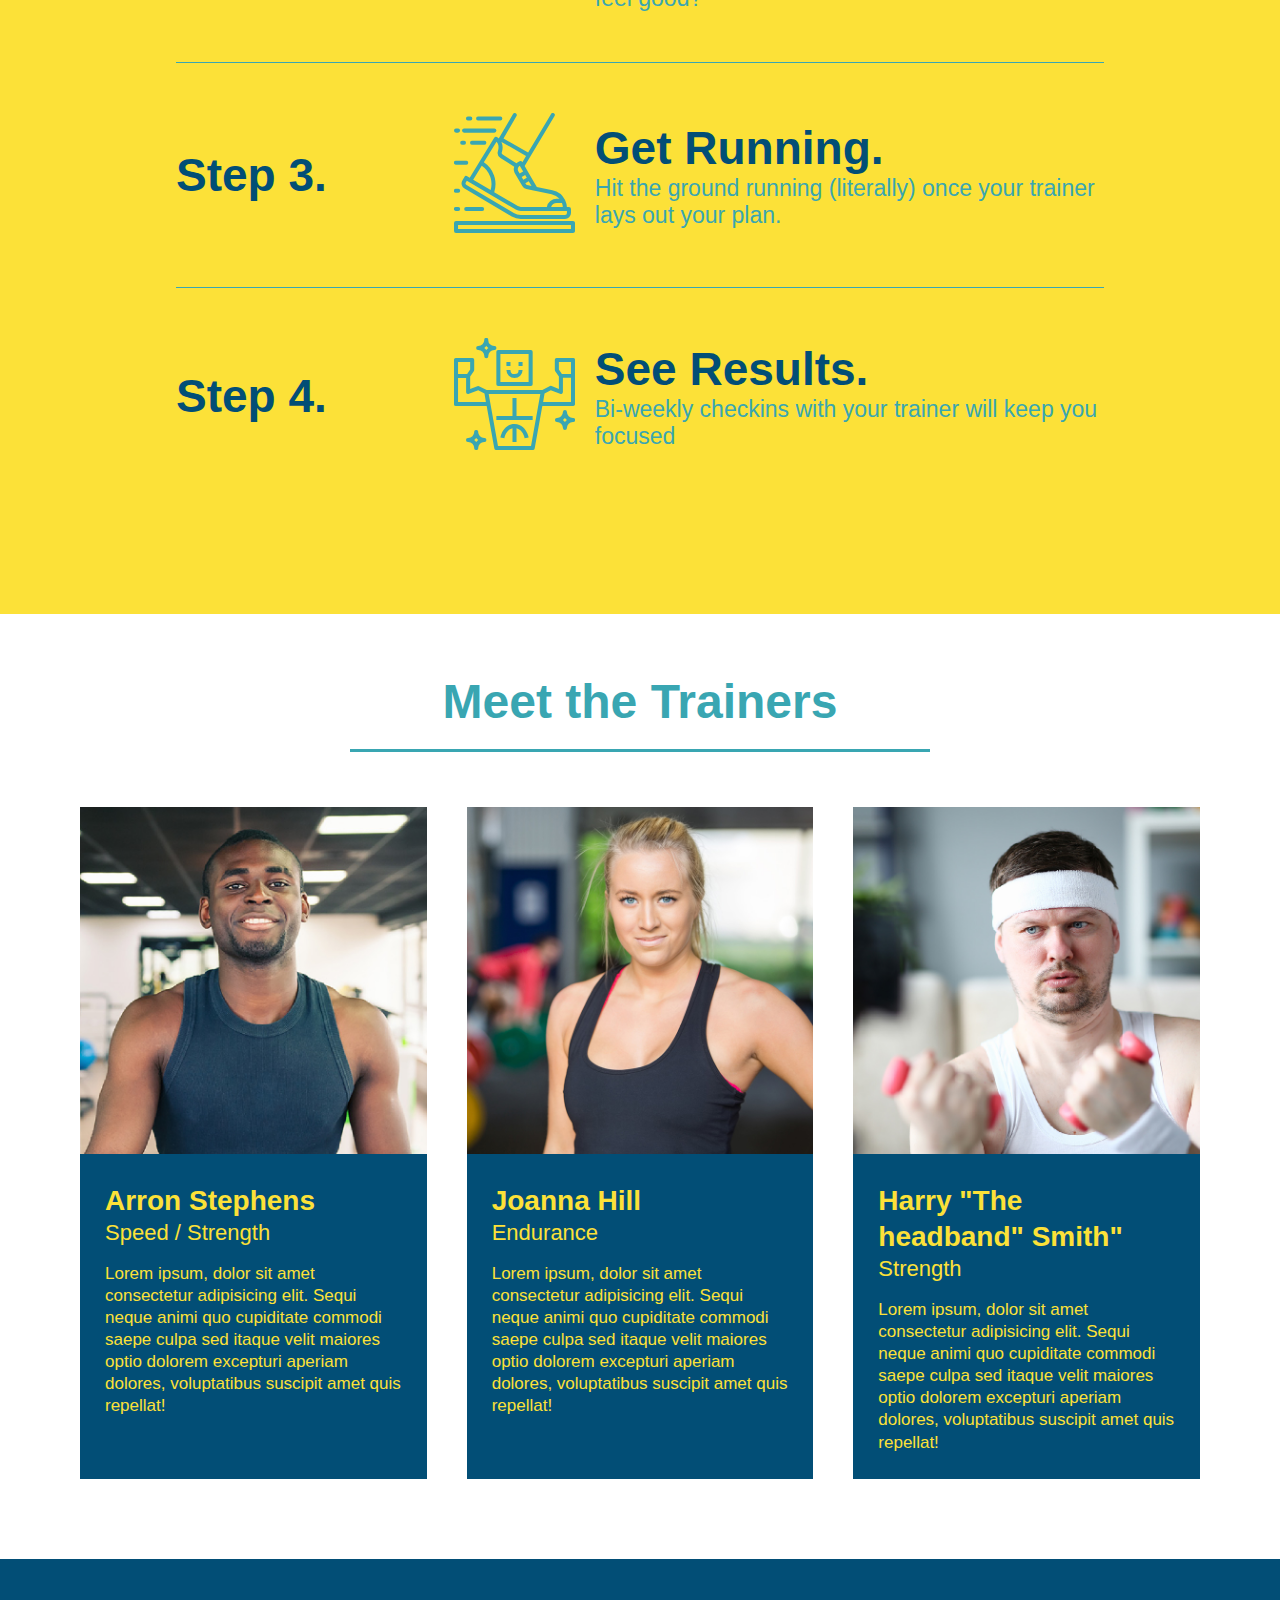
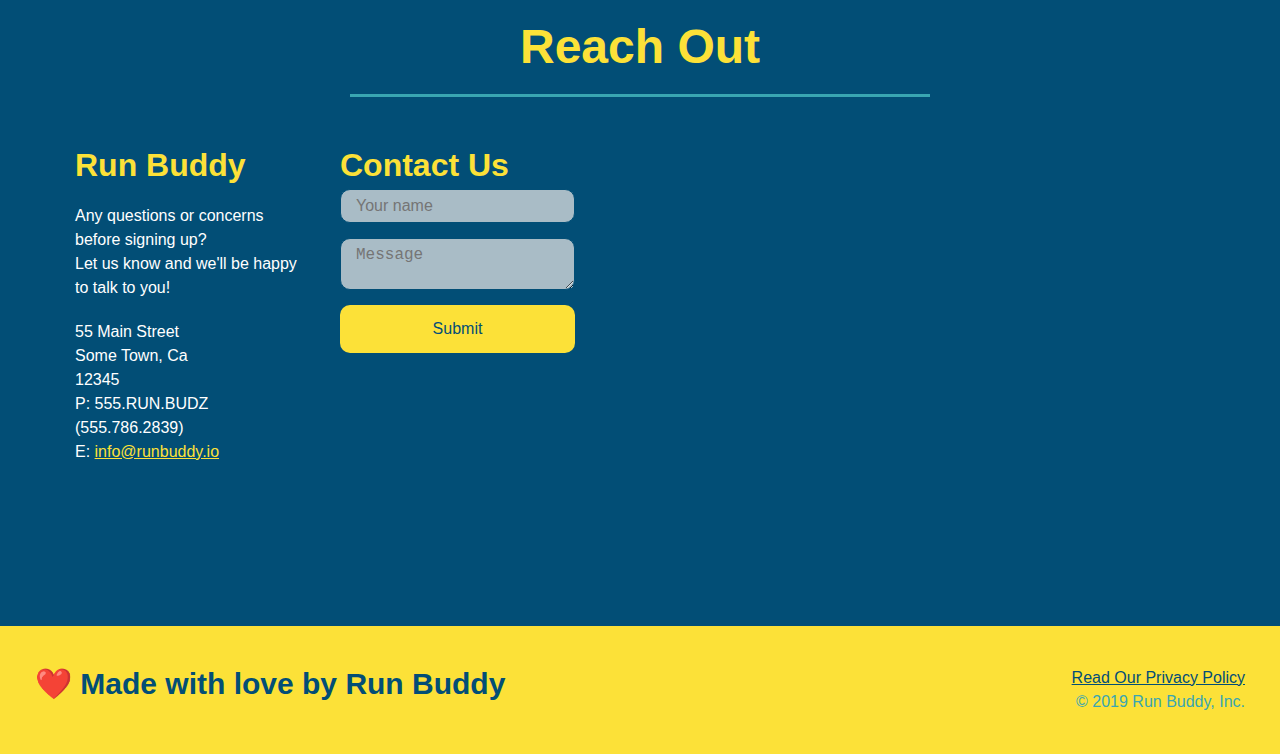
==== commit 60c8902f: "CSS variables" ====
--- a/index.html
+++ b/index.html
@@ -56,14 +56,20 @@
                 <input type="tel" placeholder="Phone number" name="phone" id="phone" class="form-input" />
                 <p>
                     Have you worked out with a trainer before?
-                    <input type="radio" name="trainer-confirm" id="trainer-yes" />
-                    <label for="trainer-yes">Yes</label>
-                    <input type="radio" name="trainer-confirm" id="trainer-no">
-                    <label for="trainer-no">No</label>
+                    <span class="radio-wrapper">
+                        <input type="radio" name="trainer-confirm" id="trainer-yes" />
+                        <label for="trainer-yes">Yes</label>
+                    </span>
+                    <span class="radio-wrapper">
+                        <input type="radio" name="trainer-confirm" id="trainer-no">
+                        <label for="trainer-no">No</label>
+                    </span>
                 </p>
                 <p>
-                    <label for="checkbox">I acknowledge that I am at least 18 years of age?</label>
-                    <input type="checkbox" name="age-confirm" id="checkbox">
+                    <span class="checkbox-wrapper">
+                        <input type="checkbox" name="age-confirm" id="checkbox">
+                        <label for="checkbox">I acknowledge that I am at least 18 years of age?</label>
+                    </span>
                 </p>
                 <button type="submit">Get running</button>
             </form>
--- a/assets/css/style.css
+++ b/assets/css/style.css
@@ -23,6 +23,7 @@
     background-position: center;
     background-attachment: fixed;
     background-position: 80%;
+    z-index: 9999;
 }
 
 header h1 {
@@ -177,6 +178,64 @@
     background-color: #39a6b2;
 }
 
+.checkbox-wrapper input, .radio-wrapper input {
+    opacity: 0;
+}
+
+.checkbox-wrapper label, .radio-wrapper label {
+    position: relative;
+    left: 10px;
+    margin: 10px;
+    line-height: 1.6;
+}
+
+.checkbox-wrapper label::before, .radio-wrapper label::before {
+    content: "";
+    height: 20px;
+    width: 20px;
+    background: rgba(255, 255, 255, 0.75);
+    border: 1px solid #024e76;
+    position: absolute;
+    top: -4px;
+    left: -30px;
+}
+
+.radio-wrapper label::before {
+    border-radius: 50%;
+}
+
+.radio-wrapper label::after {
+    content: "";
+    width: 20px;
+    height: 20px;
+    border-radius: 50%;
+    background-color: #024e76;
+    position: absolute;
+    left: -29px;
+    top: -3px;
+    background-image: radial-gradient(circle, #39a6b2 #024e76);
+}
+
+.checkbox-wrapper label::after {
+    content: "";
+    height: 6px;
+    height: 14px;
+    border-left: 2px solid #024e76;
+    border-bottom: 2px solid #024e76;
+    position: absolute;
+    left: -26px;
+    top: 1px;
+    transform: rotate(-58deg);
+}
+
+.checkbox-wrapper input + label::after, .radio-wrapper input + label::after {
+    content: none;
+}
+
+.checkbox-wrapper input:checked + label::after .radio-wrapper input:checked+ label::after {
+    content: "";
+}
+
 
 .intro p {
     line-height: 1.7;
@@ -384,6 +443,12 @@
     display: flex;
 }
 
+:root {
+    --primary-color: #fce138;
+    --secondary-color: #024e76;
+    -- tertiary-color: #39a6b2 
+}
+
 /*MEDIA QUERY FOR SMALLER DESKTOP SCREENS AND SMALLER*/
 @media screen and (max-width: 980px) {
     header {
